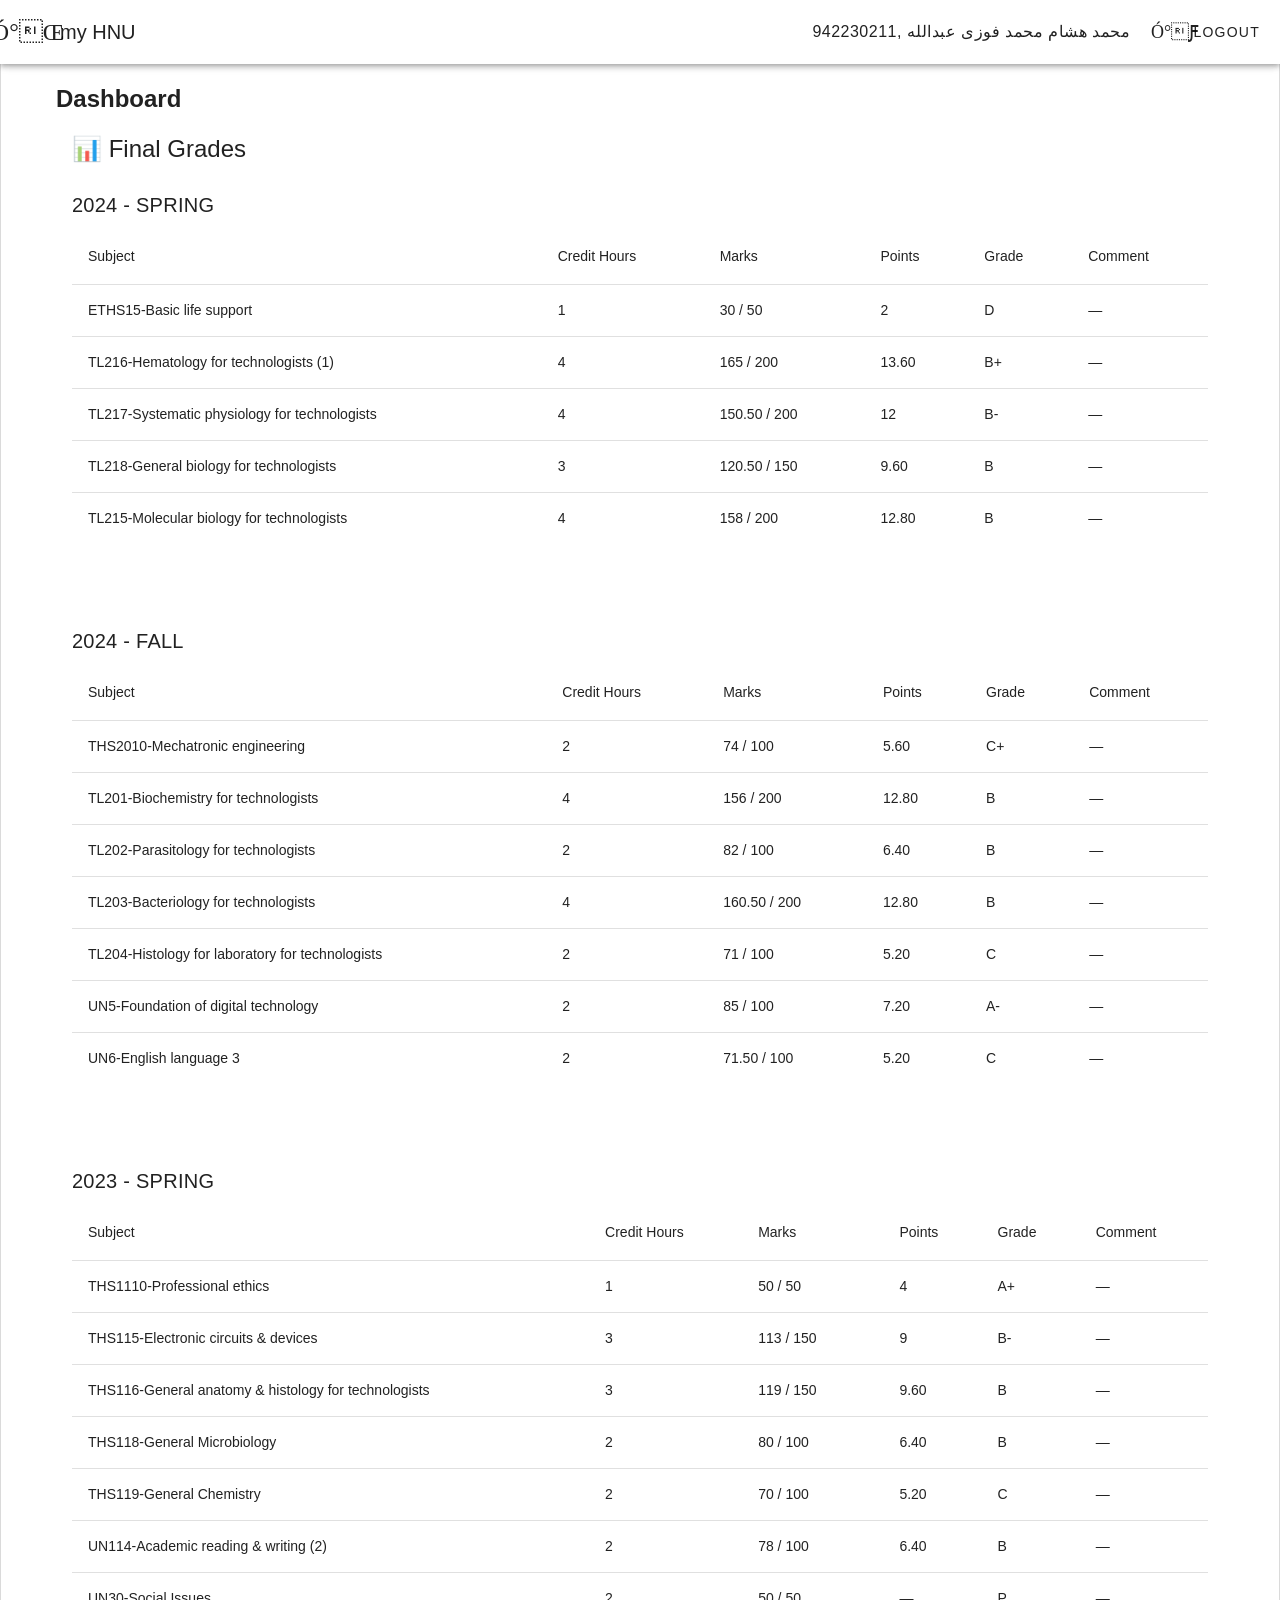
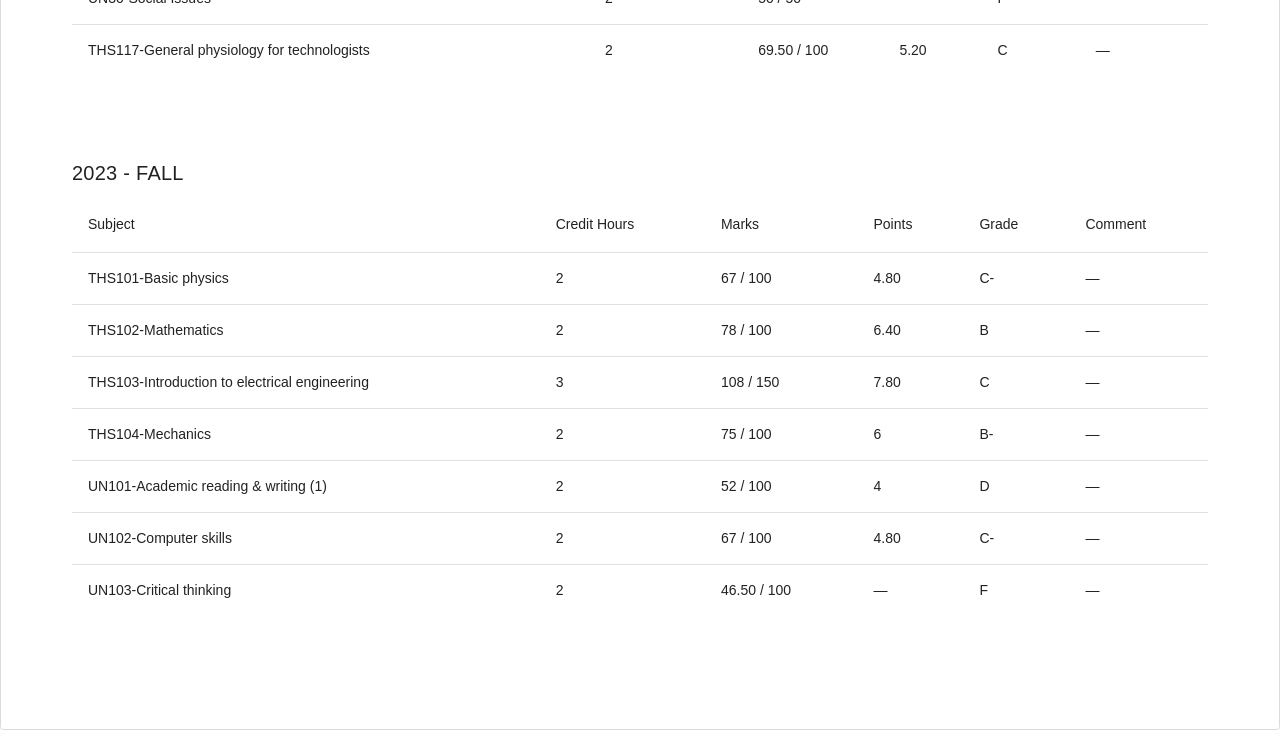
==== home.html @ cdd24c45 "Initial commit" ====
<!DOCTYPE html>
<html lang="en">

<head>
  <meta charset="UTF-8" />
  <link rel="icon" type="images/png" href="images/logo.png" />
  <meta name="viewport" content="width=device-width, initial-scale=1.0" />
  <title>MyU</title>
  <link rel="stylesheet" crossorigin href="index.css" />
  <link href="https://cdn.materialdesignicons.com/7.2.96/css/materialdesignicons.min.css" rel="stylesheet" />
  <style id="vuetify-theme-stylesheet" type="text/css">
    :root {
      --v-theme-background: 255, 255, 255;
      --v-theme-background-overlay-multiplier: 1;
      --v-theme-surface: 255, 255, 255;
      --v-theme-surface-overlay-multiplier: 1;
      --v-theme-surface-bright: 255, 255, 255;
      --v-theme-surface-bright-overlay-multiplier: 1;
      --v-theme-surface-light: 238, 238, 238;
      --v-theme-surface-light-overlay-multiplier: 1;
      --v-theme-surface-variant: 66, 66, 66;
      --v-theme-surface-variant-overlay-multiplier: 2;
      --v-theme-on-surface-variant: 238, 238, 238;
      --v-theme-primary: 24, 103, 192;
      --v-theme-primary-overlay-multiplier: 2;
      --v-theme-primary-darken-1: 31, 85, 146;
      --v-theme-primary-darken-1-overlay-multiplier: 2;
      --v-theme-secondary: 72, 169, 166;
      --v-theme-secondary-overlay-multiplier: 1;
      --v-theme-secondary-darken-1: 1, 135, 134;
      --v-theme-secondary-darken-1-overlay-multiplier: 1;
      --v-theme-error: 176, 0, 32;
      --v-theme-error-overlay-multiplier: 2;
      --v-theme-info: 33, 150, 243;
      --v-theme-info-overlay-multiplier: 1;
      --v-theme-success: 76, 175, 80;
      --v-theme-success-overlay-multiplier: 1;
      --v-theme-warning: 251, 140, 0;
      --v-theme-warning-overlay-multiplier: 1;
      --v-theme-on-background: 0, 0, 0;
      --v-theme-on-surface: 0, 0, 0;
      --v-theme-on-surface-bright: 0, 0, 0;
      --v-theme-on-surface-light: 0, 0, 0;
      --v-theme-on-primary: 255, 255, 255;
      --v-theme-on-primary-darken-1: 255, 255, 255;
      --v-theme-on-secondary: 255, 255, 255;
      --v-theme-on-secondary-darken-1: 255, 255, 255;
      --v-theme-on-error: 255, 255, 255;
      --v-theme-on-info: 255, 255, 255;
      --v-theme-on-success: 255, 255, 255;
      --v-theme-on-warning: 255, 255, 255;
      --v-border-color: 0, 0, 0;
      --v-border-opacity: 0.12;
      --v-high-emphasis-opacity: 0.87;
      --v-medium-emphasis-opacity: 0.6;
      --v-disabled-opacity: 0.38;
      --v-idle-opacity: 0.04;
      --v-hover-opacity: 0.04;
      --v-focus-opacity: 0.12;
      --v-selected-opacity: 0.08;
      --v-activated-opacity: 0.12;
      --v-pressed-opacity: 0.12;
      --v-dragged-opacity: 0.08;
      --v-theme-kbd: 33, 37, 41;
      --v-theme-on-kbd: 255, 255, 255;
      --v-theme-code: 245, 245, 245;
      --v-theme-on-code: 0, 0, 0;
    }

    .v-theme--light {
      color-scheme: normal;
      --v-theme-background: 255, 255, 255;
      --v-theme-background-overlay-multiplier: 1;
      --v-theme-surface: 255, 255, 255;
      --v-theme-surface-overlay-multiplier: 1;
      --v-theme-surface-bright: 255, 255, 255;
      --v-theme-surface-bright-overlay-multiplier: 1;
      --v-theme-surface-light: 238, 238, 238;
      --v-theme-surface-light-overlay-multiplier: 1;
      --v-theme-surface-variant: 66, 66, 66;
      --v-theme-surface-variant-overlay-multiplier: 2;
      --v-theme-on-surface-variant: 238, 238, 238;
      --v-theme-primary: 24, 103, 192;
      --v-theme-primary-overlay-multiplier: 2;
      --v-theme-primary-darken-1: 31, 85, 146;
      --v-theme-primary-darken-1-overlay-multiplier: 2;
      --v-theme-secondary: 72, 169, 166;
      --v-theme-secondary-overlay-multiplier: 1;
      --v-theme-secondary-darken-1: 1, 135, 134;
      --v-theme-secondary-darken-1-overlay-multiplier: 1;
      --v-theme-error: 176, 0, 32;
      --v-theme-error-overlay-multiplier: 2;
      --v-theme-info: 33, 150, 243;
      --v-theme-info-overlay-multiplier: 1;
      --v-theme-success: 76, 175, 80;
      --v-theme-success-overlay-multiplier: 1;
      --v-theme-warning: 251, 140, 0;
      --v-theme-warning-overlay-multiplier: 1;
      --v-theme-on-background: 0, 0, 0;
      --v-theme-on-surface: 0, 0, 0;
      --v-theme-on-surface-bright: 0, 0, 0;
      --v-theme-on-surface-light: 0, 0, 0;
      --v-theme-on-primary: 255, 255, 255;
      --v-theme-on-primary-darken-1: 255, 255, 255;
      --v-theme-on-secondary: 255, 255, 255;
      --v-theme-on-secondary-darken-1: 255, 255, 255;
      --v-theme-on-error: 255, 255, 255;
      --v-theme-on-info: 255, 255, 255;
      --v-theme-on-success: 255, 255, 255;
      --v-theme-on-warning: 255, 255, 255;
      --v-border-color: 0, 0, 0;
      --v-border-opacity: 0.12;
      --v-high-emphasis-opacity: 0.87;
      --v-medium-emphasis-opacity: 0.6;
      --v-disabled-opacity: 0.38;
      --v-idle-opacity: 0.04;
      --v-hover-opacity: 0.04;
      --v-focus-opacity: 0.12;
      --v-selected-opacity: 0.08;
      --v-activated-opacity: 0.12;
      --v-pressed-opacity: 0.12;
      --v-dragged-opacity: 0.08;
      --v-theme-kbd: 33, 37, 41;
      --v-theme-on-kbd: 255, 255, 255;
      --v-theme-code: 245, 245, 245;
      --v-theme-on-code: 0, 0, 0;
    }

    .v-theme--dark {
      color-scheme: dark;
      --v-theme-background: 18, 18, 18;
      --v-theme-background-overlay-multiplier: 1;
      --v-theme-surface: 33, 33, 33;
      --v-theme-surface-overlay-multiplier: 1;
      --v-theme-surface-bright: 204, 191, 214;
      --v-theme-surface-bright-overlay-multiplier: 2;
      --v-theme-surface-light: 66, 66, 66;
      --v-theme-surface-light-overlay-multiplier: 1;
      --v-theme-surface-variant: 200, 200, 200;
      --v-theme-surface-variant-overlay-multiplier: 2;
      --v-theme-on-surface-variant: 0, 0, 0;
      --v-theme-primary: 33, 150, 243;
      --v-theme-primary-overlay-multiplier: 2;
      --v-theme-primary-darken-1: 39, 124, 193;
      --v-theme-primary-darken-1-overlay-multiplier: 2;
      --v-theme-secondary: 84, 182, 178;
      --v-theme-secondary-overlay-multiplier: 2;
      --v-theme-secondary-darken-1: 72, 169, 166;
      --v-theme-secondary-darken-1-overlay-multiplier: 2;
      --v-theme-error: 207, 102, 121;
      --v-theme-error-overlay-multiplier: 2;
      --v-theme-info: 33, 150, 243;
      --v-theme-info-overlay-multiplier: 2;
      --v-theme-success: 76, 175, 80;
      --v-theme-success-overlay-multiplier: 2;
      --v-theme-warning: 251, 140, 0;
      --v-theme-warning-overlay-multiplier: 2;
      --v-theme-on-background: 255, 255, 255;
      --v-theme-on-surface: 255, 255, 255;
      --v-theme-on-surface-bright: 0, 0, 0;
      --v-theme-on-surface-light: 255, 255, 255;
      --v-theme-on-primary: 255, 255, 255;
      --v-theme-on-primary-darken-1: 255, 255, 255;
      --v-theme-on-secondary: 255, 255, 255;
      --v-theme-on-secondary-darken-1: 255, 255, 255;
      --v-theme-on-error: 255, 255, 255;
      --v-theme-on-info: 255, 255, 255;
      --v-theme-on-success: 255, 255, 255;
      --v-theme-on-warning: 255, 255, 255;
      --v-border-color: 255, 255, 255;
      --v-border-opacity: 0.12;
      --v-high-emphasis-opacity: 1;
      --v-medium-emphasis-opacity: 0.7;
      --v-disabled-opacity: 0.5;
      --v-idle-opacity: 0.1;
      --v-hover-opacity: 0.04;
      --v-focus-opacity: 0.12;
      --v-selected-opacity: 0.08;
      --v-activated-opacity: 0.12;
      --v-pressed-opacity: 0.16;
      --v-dragged-opacity: 0.08;
      --v-theme-kbd: 33, 37, 41;
      --v-theme-on-kbd: 255, 255, 255;
      --v-theme-code: 52, 52, 52;
      --v-theme-on-code: 204, 204, 204;
    }

    .bg-background {
      --v-theme-overlay-multiplier: var(--v-theme-background-overlay-multiplier);
      background-color: rgb(var(--v-theme-background)) !important;
      color: rgb(var(--v-theme-on-background)) !important;
    }

    .bg-surface {
      --v-theme-overlay-multiplier: var(--v-theme-surface-overlay-multiplier);
      background-color: rgb(var(--v-theme-surface)) !important;
      color: rgb(var(--v-theme-on-surface)) !important;
    }

    .bg-surface-bright {
      --v-theme-overlay-multiplier: var(--v-theme-surface-bright-overlay-multiplier);
      background-color: rgb(var(--v-theme-surface-bright)) !important;
      color: rgb(var(--v-theme-on-surface-bright)) !important;
    }

    .bg-surface-light {
      --v-theme-overlay-multiplier: var(--v-theme-surface-light-overlay-multiplier);
      background-color: rgb(var(--v-theme-surface-light)) !important;
      color: rgb(var(--v-theme-on-surface-light)) !important;
    }

    .bg-surface-variant {
      --v-theme-overlay-multiplier: var(--v-theme-surface-variant-overlay-multiplier);
      background-color: rgb(var(--v-theme-surface-variant)) !important;
      color: rgb(var(--v-theme-on-surface-variant)) !important;
    }

    .bg-primary {
      --v-theme-overlay-multiplier: var(--v-theme-primary-overlay-multiplier);
      background-color: rgb(var(--v-theme-primary)) !important;
      color: rgb(var(--v-theme-on-primary)) !important;
    }

    .bg-primary-darken-1 {
      --v-theme-overlay-multiplier: var(--v-theme-primary-darken-1-overlay-multiplier);
      background-color: rgb(var(--v-theme-primary-darken-1)) !important;
      color: rgb(var(--v-theme-on-primary-darken-1)) !important;
    }

    .bg-secondary {
      --v-theme-overlay-multiplier: var(--v-theme-secondary-overlay-multiplier);
      background-color: rgb(var(--v-theme-secondary)) !important;
      color: rgb(var(--v-theme-on-secondary)) !important;
    }

    .bg-secondary-darken-1 {
      --v-theme-overlay-multiplier: var(--v-theme-secondary-darken-1-overlay-multiplier);
      background-color: rgb(var(--v-theme-secondary-darken-1)) !important;
      color: rgb(var(--v-theme-on-secondary-darken-1)) !important;
    }

    .bg-error {
      --v-theme-overlay-multiplier: var(--v-theme-error-overlay-multiplier);
      background-color: rgb(var(--v-theme-error)) !important;
      color: rgb(var(--v-theme-on-error)) !important;
    }

    .bg-info {
      --v-theme-overlay-multiplier: var(--v-theme-info-overlay-multiplier);
      background-color: rgb(var(--v-theme-info)) !important;
      color: rgb(var(--v-theme-on-info)) !important;
    }

    .bg-success {
      --v-theme-overlay-multiplier: var(--v-theme-success-overlay-multiplier);
      background-color: rgb(var(--v-theme-success)) !important;
      color: rgb(var(--v-theme-on-success)) !important;
    }

    .bg-warning {
      --v-theme-overlay-multiplier: var(--v-theme-warning-overlay-multiplier);
      background-color: rgb(var(--v-theme-warning)) !important;
      color: rgb(var(--v-theme-on-warning)) !important;
    }

    .text-background {
      color: rgb(var(--v-theme-background)) !important;
    }

    .border-background {
      --v-border-color: var(--v-theme-background);
    }

    .text-surface {
      color: rgb(var(--v-theme-surface)) !important;
    }

    .border-surface {
      --v-border-color: var(--v-theme-surface);
    }

    .text-surface-bright {
      color: rgb(var(--v-theme-surface-bright)) !important;
    }

    .border-surface-bright {
      --v-border-color: var(--v-theme-surface-bright);
    }

    .text-surface-light {
      color: rgb(var(--v-theme-surface-light)) !important;
    }

    .border-surface-light {
      --v-border-color: var(--v-theme-surface-light);
    }

    .text-surface-variant {
      color: rgb(var(--v-theme-surface-variant)) !important;
    }

    .border-surface-variant {
      --v-border-color: var(--v-theme-surface-variant);
    }

    .on-surface-variant {
      color: rgb(var(--v-theme-on-surface-variant)) !important;
    }

    .text-primary {
      color: rgb(var(--v-theme-primary)) !important;
    }

    .border-primary {
      --v-border-color: var(--v-theme-primary);
    }

    .text-primary-darken-1 {
      color: rgb(var(--v-theme-primary-darken-1)) !important;
    }

    .border-primary-darken-1 {
      --v-border-color: var(--v-theme-primary-darken-1);
    }

    .text-secondary {
      color: rgb(var(--v-theme-secondary)) !important;
    }

    .border-secondary {
      --v-border-color: var(--v-theme-secondary);
    }

    .text-secondary-darken-1 {
      color: rgb(var(--v-theme-secondary-darken-1)) !important;
    }

    .border-secondary-darken-1 {
      --v-border-color: var(--v-theme-secondary-darken-1);
    }

    .text-error {
      color: rgb(var(--v-theme-error)) !important;
    }

    .border-error {
      --v-border-color: var(--v-theme-error);
    }

    .text-info {
      color: rgb(var(--v-theme-info)) !important;
    }

    .border-info {
      --v-border-color: var(--v-theme-info);
    }

    .text-success {
      color: rgb(var(--v-theme-success)) !important;
    }

    .border-success {
      --v-border-color: var(--v-theme-success);
    }

    .text-warning {
      color: rgb(var(--v-theme-warning)) !important;
    }

    .border-warning {
      --v-border-color: var(--v-theme-warning);
    }

    .on-background {
      color: rgb(var(--v-theme-on-background)) !important;
    }

    .on-surface {
      color: rgb(var(--v-theme-on-surface)) !important;
    }

    .on-surface-bright {
      color: rgb(var(--v-theme-on-surface-bright)) !important;
    }

    .on-surface-light {
      color: rgb(var(--v-theme-on-surface-light)) !important;
    }

    .on-primary {
      color: rgb(var(--v-theme-on-primary)) !important;
    }

    .on-primary-darken-1 {
      color: rgb(var(--v-theme-on-primary-darken-1)) !important;
    }

    .on-secondary {
      color: rgb(var(--v-theme-on-secondary)) !important;
    }

    .on-secondary-darken-1 {
      color: rgb(var(--v-theme-on-secondary-darken-1)) !important;
    }

    .on-error {
      color: rgb(var(--v-theme-on-error)) !important;
    }

    .on-info {
      color: rgb(var(--v-theme-on-info)) !important;
    }

    .on-success {
      color: rgb(var(--v-theme-on-success)) !important;
    }

    .on-warning {
      color: rgb(var(--v-theme-on-warning)) !important;
    }
  </style>
  <script type="module" crossorigin src="home.js"></script>
</head>

<body>
  <div id="app" data-v-app="">
    <div data-v-7a96a3fc="" class="v-responsive border rounded">
      <div class="v-responsive__sizer"></div>
      <!---->
      <div class="v-responsive__content">
        <div data-v-7a96a3fc="" class="v-application v-theme--light v-layout v-layout--full-height v-locale--is-ltr">
          <div class="v-application__wrap">
            <header data-v-7a96a3fc=""
              class="v-toolbar v-toolbar--density-default v-theme--light v-locale--is-ltr v-app-bar" style="
                  top: 0px;
                  z-index: 1006;
                  transform: translateY(0px);
                  position: fixed;
                  left: 0px;
                  width: calc(100% + 0px);
                ">
              <!---->
              <div class="v-toolbar__content" style="height: 64px">
                <!----><!----><button data-v-7a96a3fc="" type="button"
                  class="v-btn v-btn--icon v-theme--light v-btn--density-default v-btn--size-default v-btn--variant-text">
                  <span class="v-btn__overlay"></span><span class="v-btn__underlay"></span><!----><span
                    class="v-btn__content" data-no-activator=""><i
                      class="mdi-menu mdi v-icon notranslate v-theme--light v-icon--size-default"
                      aria-hidden="true"></i></span><!----><!---->
                </button>
                <div data-v-7a96a3fc="" class="v-toolbar-title ml-2">
                  <div class="v-toolbar-title__placeholder">
                    <!---->my HNU
                  </div>
                </div>
                <div data-v-7a96a3fc="" class="v-spacer"></div>
                <div data-v-7a96a3fc="" class="mr-4 text-body-1 font-weight-medium">
                  942230211, محمد هشام محمد فوزى عبدالله
                </div>
                <button data-v-7a96a3fc="" type="button"
                  class="v-btn v-theme--light v-btn--density-default v-btn--size-default v-btn--variant-text"
                  id="log_out">
                  <span class="v-btn__overlay"></span><span class="v-btn__underlay"></span><span
                    class="v-btn__prepend"><i
                      class="mdi-logout mdi v-icon notranslate v-theme--light v-icon--size-default"
                      aria-hidden="true"></i></span><span class="v-btn__content"
                    data-no-activator="">Logout</span><!----><!----></button><!---->
              </div>
              <!---->
            </header>
            <nav class="v-navigation-drawer v-navigation-drawer--left v-theme--light" data-v-7a96a3fc="" style="
                  left: 0px;
                  z-index: 1004;
                  transform: translateX(-256px);
                  position: fixed;
                  height: calc(100% - 64px);
                  top: 64px;
                  bottom: 0px;
                  width: 256px;
                ">
              <!----><!---->
              <div class="v-navigation-drawer__content">
                <div data-v-7a96a3fc=""
                  class="v-list v-theme--light bg-transparent v-list--density-default v-list--one-line" tabindex="0"
                  role="listbox">
                  <a id="home-link" data-v-7a96a3fc=""
                    class="v-list-item v-list-item--link v-theme--light v-list-item--density-default v-list-item--one-line rounded-0 v-list-item--variant-text"
                    tabindex="-2" href="#" router=""><span class="v-list-item__overlay"></span><span
                      class="v-list-item__underlay"></span><!---->
                    <div class="v-list-item__content" data-no-activator="">
                      <div class="v-list-item-title">🏠 Homee</div>
                      <!----><!---->
                    </div>
                    <!---->
                  </a><a id="payments-link" data-v-7a96a3fc=""
                    class="v-list-item v-list-item--link v-theme--light v-list-item--density-default v-list-item--one-line rounded-0 v-list-item--variant-text"
                    tabindex="-2" href="#" router=""><span class="v-list-item__overlay"></span><span
                      class="v-list-item__underlay"></span><!---->
                    <div class="v-list-item__content" data-no-activator="">
                      <div class="v-list-item-title">💳 Online Payments</div>
                      <!----><!---->
                    </div>
                    <!---->
                  </a>
                </div>
              </div>
              <!---->
            </nav>
            <!---->
            <main id="home-section" data-v-7a96a3fc="" class="v-main" style="
                  --v-layout-left: 0px;
                  --v-layout-right: 0px;
                  --v-layout-top: 64px;
                  --v-layout-bottom: 0px;
                ">
              <div data-v-7a96a3fc="" class="v-container v-locale--is-ltr">
                <div data-v-7a96a3fc="">
                  <h2>Dashboard</h2>
                  <div data-v-a11c5244="" class="v-container v-locale--is-ltr">
                    <h2 data-v-a11c5244="" class="text-h5 mb-4">
                      📊 Final Grades
                    </h2>
                    <div data-v-a11c5244="">
                      <div data-v-a11c5244="" class="mb-8">
                        <h3 data-v-a11c5244="" class="text-h6 mb-2">
                          2024 - SPRING
                        </h3>
                        <div data-v-a11c5244="" class="v-table v-theme--light v-table--density-default">
                          <!---->
                          <div class="v-table__wrapper">
                            <table>
                              <thead data-v-a11c5244="">
                                <tr data-v-a11c5244="">
                                  <th data-v-a11c5244="">Subject</th>
                                  <th data-v-a11c5244="">Credit Hours</th>
                                  <th data-v-a11c5244="">Marks</th>
                                  <th data-v-a11c5244="">Points</th>
                                  <th data-v-a11c5244="">Grade</th>
                                  <th data-v-a11c5244="">Comment</th>
                                </tr>
                              </thead>
                              <tbody data-v-a11c5244="">
                                <tr data-v-a11c5244="">
                                  <td data-v-a11c5244="">
                                    ETHS15-Basic life support
                                  </td>
                                  <td data-v-a11c5244="">1</td>
                                  <td data-v-a11c5244="">30 / 50</td>
                                  <td data-v-a11c5244="">2</td>
                                  <td data-v-a11c5244="">D</td>
                                  <td data-v-a11c5244="">—</td>
                                </tr>
                                <tr data-v-a11c5244="">
                                  <td data-v-a11c5244="">
                                    TL216-Hematology for technologists (1)
                                  </td>
                                  <td data-v-a11c5244="">4</td>
                                  <td data-v-a11c5244="">165 / 200</td>
                                  <td data-v-a11c5244="">13.60</td>
                                  <td data-v-a11c5244="">B+</td>
                                  <td data-v-a11c5244="">—</td>
                                </tr>
                                <tr data-v-a11c5244="">
                                  <td data-v-a11c5244="">
                                    TL217-Systematic physiology for
                                    technologists
                                  </td>
                                  <td data-v-a11c5244="">4</td>
                                  <td data-v-a11c5244="">150.50 / 200</td>
                                  <td data-v-a11c5244="">12</td>
                                  <td data-v-a11c5244="">B-</td>
                                  <td data-v-a11c5244="">—</td>
                                </tr>
                                <tr data-v-a11c5244="">
                                  <td data-v-a11c5244="">
                                    TL218-General biology for technologists
                                  </td>
                                  <td data-v-a11c5244="">3</td>
                                  <td data-v-a11c5244="">120.50 / 150</td>
                                  <td data-v-a11c5244="">9.60</td>
                                  <td data-v-a11c5244="">B</td>
                                  <td data-v-a11c5244="">—</td>
                                </tr>
                                <tr data-v-a11c5244="">
                                  <td data-v-a11c5244="">
                                    TL215-Molecular biology for technologists
                                  </td>
                                  <td data-v-a11c5244="">4</td>
                                  <td data-v-a11c5244="">158 / 200</td>
                                  <td data-v-a11c5244="">12.80</td>
                                  <td data-v-a11c5244="">B</td>
                                  <td data-v-a11c5244="">—</td>
                                </tr>
                              </tbody>
                            </table>
                          </div>
                          <!---->
                        </div>
                      </div>
                      <div data-v-a11c5244="" class="mb-8">
                        <h3 data-v-a11c5244="" class="text-h6 mb-2">
                          2024 - FALL
                        </h3>
                        <div data-v-a11c5244="" class="v-table v-theme--light v-table--density-default">
                          <!---->
                          <div class="v-table__wrapper">
                            <table>
                              <thead data-v-a11c5244="">
                                <tr data-v-a11c5244="">
                                  <th data-v-a11c5244="">Subject</th>
                                  <th data-v-a11c5244="">Credit Hours</th>
                                  <th data-v-a11c5244="">Marks</th>
                                  <th data-v-a11c5244="">Points</th>
                                  <th data-v-a11c5244="">Grade</th>
                                  <th data-v-a11c5244="">Comment</th>
                                </tr>
                              </thead>
                              <tbody data-v-a11c5244="">
                                <tr data-v-a11c5244="">
                                  <td data-v-a11c5244="">
                                    THS2010-Mechatronic engineering
                                  </td>
                                  <td data-v-a11c5244="">2</td>
                                  <td data-v-a11c5244="">74 / 100</td>
                                  <td data-v-a11c5244="">5.60</td>
                                  <td data-v-a11c5244="">C+</td>
                                  <td data-v-a11c5244="">—</td>
                                </tr>
                                <tr data-v-a11c5244="">
                                  <td data-v-a11c5244="">
                                    TL201-Biochemistry for technologists
                                  </td>
                                  <td data-v-a11c5244="">4</td>
                                  <td data-v-a11c5244="">156 / 200</td>
                                  <td data-v-a11c5244="">12.80</td>
                                  <td data-v-a11c5244="">B</td>
                                  <td data-v-a11c5244="">—</td>
                                </tr>
                                <tr data-v-a11c5244="">
                                  <td data-v-a11c5244="">
                                    TL202-Parasitology for technologists
                                  </td>
                                  <td data-v-a11c5244="">2</td>
                                  <td data-v-a11c5244="">82 / 100</td>
                                  <td data-v-a11c5244="">6.40</td>
                                  <td data-v-a11c5244="">B</td>
                                  <td data-v-a11c5244="">—</td>
                                </tr>
                                <tr data-v-a11c5244="">
                                  <td data-v-a11c5244="">
                                    TL203-Bacteriology for technologists
                                  </td>
                                  <td data-v-a11c5244="">4</td>
                                  <td data-v-a11c5244="">160.50 / 200</td>
                                  <td data-v-a11c5244="">12.80</td>
                                  <td data-v-a11c5244="">B</td>
                                  <td data-v-a11c5244="">—</td>
                                </tr>
                                <tr data-v-a11c5244="">
                                  <td data-v-a11c5244="">
                                    TL204-Histology for laboratory for
                                    technologists
                                  </td>
                                  <td data-v-a11c5244="">2</td>
                                  <td data-v-a11c5244="">71 / 100</td>
                                  <td data-v-a11c5244="">5.20</td>
                                  <td data-v-a11c5244="">C</td>
                                  <td data-v-a11c5244="">—</td>
                                </tr>
                                <tr data-v-a11c5244="">
                                  <td data-v-a11c5244="">
                                    UN5-Foundation of digital technology
                                  </td>
                                  <td data-v-a11c5244="">2</td>
                                  <td data-v-a11c5244="">85 / 100</td>
                                  <td data-v-a11c5244="">7.20</td>
                                  <td data-v-a11c5244="">A-</td>
                                  <td data-v-a11c5244="">—</td>
                                </tr>
                                <tr data-v-a11c5244="">
                                  <td data-v-a11c5244="">
                                    UN6-English language 3
                                  </td>
                                  <td data-v-a11c5244="">2</td>
                                  <td data-v-a11c5244="">71.50 / 100</td>
                                  <td data-v-a11c5244="">5.20</td>
                                  <td data-v-a11c5244="">C</td>
                                  <td data-v-a11c5244="">—</td>
                                </tr>
                              </tbody>
                            </table>
                          </div>
                          <!---->
                        </div>
                      </div>
                      <div data-v-a11c5244="" class="mb-8">
                        <h3 data-v-a11c5244="" class="text-h6 mb-2">
                          2023 - SPRING
                        </h3>
                        <div data-v-a11c5244="" class="v-table v-theme--light v-table--density-default">
                          <!---->
                          <div class="v-table__wrapper">
                            <table>
                              <thead data-v-a11c5244="">
                                <tr data-v-a11c5244="">
                                  <th data-v-a11c5244="">Subject</th>
                                  <th data-v-a11c5244="">Credit Hours</th>
                                  <th data-v-a11c5244="">Marks</th>
                                  <th data-v-a11c5244="">Points</th>
                                  <th data-v-a11c5244="">Grade</th>
                                  <th data-v-a11c5244="">Comment</th>
                                </tr>
                              </thead>
                              <tbody data-v-a11c5244="">
                                <tr data-v-a11c5244="">
                                  <td data-v-a11c5244="">
                                    THS1110-Professional ethics
                                  </td>
                                  <td data-v-a11c5244="">1</td>
                                  <td data-v-a11c5244="">50 / 50</td>
                                  <td data-v-a11c5244="">4</td>
                                  <td data-v-a11c5244="">A+</td>
                                  <td data-v-a11c5244="">—</td>
                                </tr>
                                <tr data-v-a11c5244="">
                                  <td data-v-a11c5244="">
                                    THS115-Electronic circuits &amp; devices
                                  </td>
                                  <td data-v-a11c5244="">3</td>
                                  <td data-v-a11c5244="">113 / 150</td>
                                  <td data-v-a11c5244="">9</td>
                                  <td data-v-a11c5244="">B-</td>
                                  <td data-v-a11c5244="">—</td>
                                </tr>
                                <tr data-v-a11c5244="">
                                  <td data-v-a11c5244="">
                                    THS116-General anatomy &amp; histology for
                                    technologists
                                  </td>
                                  <td data-v-a11c5244="">3</td>
                                  <td data-v-a11c5244="">119 / 150</td>
                                  <td data-v-a11c5244="">9.60</td>
                                  <td data-v-a11c5244="">B</td>
                                  <td data-v-a11c5244="">—</td>
                                </tr>
                                <tr data-v-a11c5244="">
                                  <td data-v-a11c5244="">
                                    THS118-General Microbiology
                                  </td>
                                  <td data-v-a11c5244="">2</td>
                                  <td data-v-a11c5244="">80 / 100</td>
                                  <td data-v-a11c5244="">6.40</td>
                                  <td data-v-a11c5244="">B</td>
                                  <td data-v-a11c5244="">—</td>
                                </tr>
                                <tr data-v-a11c5244="">
                                  <td data-v-a11c5244="">
                                    THS119-General Chemistry
                                  </td>
                                  <td data-v-a11c5244="">2</td>
                                  <td data-v-a11c5244="">70 / 100</td>
                                  <td data-v-a11c5244="">5.20</td>
                                  <td data-v-a11c5244="">C</td>
                                  <td data-v-a11c5244="">—</td>
                                </tr>
                                <tr data-v-a11c5244="">
                                  <td data-v-a11c5244="">
                                    UN114-Academic reading &amp; writing (2)
                                  </td>
                                  <td data-v-a11c5244="">2</td>
                                  <td data-v-a11c5244="">78 / 100</td>
                                  <td data-v-a11c5244="">6.40</td>
                                  <td data-v-a11c5244="">B</td>
                                  <td data-v-a11c5244="">—</td>
                                </tr>
                                <tr data-v-a11c5244="">
                                  <td data-v-a11c5244="">
                                    UN30-Social Issues
                                  </td>
                                  <td data-v-a11c5244="">2</td>
                                  <td data-v-a11c5244="">50 / 50</td>
                                  <td data-v-a11c5244="">—</td>
                                  <td data-v-a11c5244="">P</td>
                                  <td data-v-a11c5244="">—</td>
                                </tr>
                                <tr data-v-a11c5244="">
                                  <td data-v-a11c5244="">
                                    THS117-General physiology for
                                    technologists
                                  </td>
                                  <td data-v-a11c5244="">2</td>
                                  <td data-v-a11c5244="">69.50 / 100</td>
                                  <td data-v-a11c5244="">5.20</td>
                                  <td data-v-a11c5244="">C</td>
                                  <td data-v-a11c5244="">—</td>
                                </tr>
                              </tbody>
                            </table>
                          </div>
                          <!---->
                        </div>
                      </div>
                      <div data-v-a11c5244="" class="mb-8">
                        <h3 data-v-a11c5244="" class="text-h6 mb-2">
                          2023 - FALL
                        </h3>
                        <div data-v-a11c5244="" class="v-table v-theme--light v-table--density-default">
                          <!---->
                          <div class="v-table__wrapper">
                            <table>
                              <thead data-v-a11c5244="">
                                <tr data-v-a11c5244="">
                                  <th data-v-a11c5244="">Subject</th>
                                  <th data-v-a11c5244="">Credit Hours</th>
                                  <th data-v-a11c5244="">Marks</th>
                                  <th data-v-a11c5244="">Points</th>
                                  <th data-v-a11c5244="">Grade</th>
                                  <th data-v-a11c5244="">Comment</th>
                                </tr>
                              </thead>
                              <tbody data-v-a11c5244="">
                                <tr data-v-a11c5244="">
                                  <td data-v-a11c5244="">
                                    THS101-Basic physics
                                  </td>
                                  <td data-v-a11c5244="">2</td>
                                  <td data-v-a11c5244="">67 / 100</td>
                                  <td data-v-a11c5244="">4.80</td>
                                  <td data-v-a11c5244="">C-</td>
                                  <td data-v-a11c5244="">—</td>
                                </tr>
                                <tr data-v-a11c5244="">
                                  <td data-v-a11c5244="">
                                    THS102-Mathematics
                                  </td>
                                  <td data-v-a11c5244="">2</td>
                                  <td data-v-a11c5244="">78 / 100</td>
                                  <td data-v-a11c5244="">6.40</td>
                                  <td data-v-a11c5244="">B</td>
                                  <td data-v-a11c5244="">—</td>
                                </tr>
                                <tr data-v-a11c5244="">
                                  <td data-v-a11c5244="">
                                    THS103-Introduction to electrical
                                    engineering
                                  </td>
                                  <td data-v-a11c5244="">3</td>
                                  <td data-v-a11c5244="">108 / 150</td>
                                  <td data-v-a11c5244="">7.80</td>
                                  <td data-v-a11c5244="">C</td>
                                  <td data-v-a11c5244="">—</td>
                                </tr>
                                <tr data-v-a11c5244="">
                                  <td data-v-a11c5244="">THS104-Mechanics</td>
                                  <td data-v-a11c5244="">2</td>
                                  <td data-v-a11c5244="">75 / 100</td>
                                  <td data-v-a11c5244="">6</td>
                                  <td data-v-a11c5244="">B-</td>
                                  <td data-v-a11c5244="">—</td>
                                </tr>
                                <tr data-v-a11c5244="">
                                  <td data-v-a11c5244="">
                                    UN101-Academic reading &amp; writing (1)
                                  </td>
                                  <td data-v-a11c5244="">2</td>
                                  <td data-v-a11c5244="">52 / 100</td>
                                  <td data-v-a11c5244="">4</td>
                                  <td data-v-a11c5244="">D</td>
                                  <td data-v-a11c5244="">—</td>
                                </tr>
                                <tr data-v-a11c5244="">
                                  <td data-v-a11c5244="">
                                    UN102-Computer skills
                                  </td>
                                  <td data-v-a11c5244="">2</td>
                                  <td data-v-a11c5244="">67 / 100</td>
                                  <td data-v-a11c5244="">4.80</td>
                                  <td data-v-a11c5244="">C-</td>
                                  <td data-v-a11c5244="">—</td>
                                </tr>
                                <tr data-v-a11c5244="">
                                  <td data-v-a11c5244="">
                                    UN103-Critical thinking
                                  </td>
                                  <td data-v-a11c5244="">2</td>
                                  <td data-v-a11c5244="">46.50 / 100</td>
                                  <td data-v-a11c5244="">—</td>
                                  <td data-v-a11c5244="">F</td>
                                  <td data-v-a11c5244="">—</td>
                                </tr>
                              </tbody>
                            </table>
                          </div>
                          <!---->
                        </div>
                      </div>
                    </div>
                  </div>
                </div>
              </div>
            </main>
            <main id="payments-section" data-v-7a96a3fc="" class="v-main"
              style="display:none; --v-layout-left: 0px; --v-layout-right: 0px; --v-layout-top: 64px; --v-layout-bottom: 0px;">
              <div data-v-7a96a3fc="" class="v-container v-locale--is-ltr">
                <div data-v-7a96a3fc="" class="p-4 max-w-3xl mx-auto">
                  <h2 class="text-xl font-bold mb-4">💸 Student Fees</h2>
                  <div>
                    <div class="mb-6">
                      <h3 class="text-lg font-semibold mb-2">📌 Outstanding Fees</h3>
                      <div>

                        <div class="border rounded-lg p-3 mb-2 flex justify-between items-center hover:bg-gray-50">
                          <div><input type="checkbox" class="mr-2" value="56266"><span class="font-medium">مصاريف التيرم
                              الثاني -2025 - الفرقة الثالثة</span></div>
                          <div>21000.00 EGP</div>
                        </div>

                      </div>
                    </div>
                    <div class="border-t pt-4 mt-4 text-right">
                      <p class="text-sm mb-1">Subtotal: 0.00 EGP</p>
                      <p class="text-sm mb-1"> Bank Fees: 0.00 EGP </p>
                      <p class="text-lg font-bold">Total: 0.00 EGP</p><button
                        class="mt-4 bg-blue text-white px-4 py-2 rounded-lg hover:bg-green disabled:opacity-50"
                        disabled=""> Proceed to Payment </button>
                    </div>
                    <div class="mb-6">
                      <h3 class="text-lg font-semibold mb-2">✅ Paid Fees</h3>
                      <div class="border rounded-lg p-3 mb-2 flex justify-between items-center hover:bg-gray-50">
                        <div><span class="font-medium">مصاريف التيرم
                            الأول - 2025 - الفرقة الثالثة</span></div>
                        <div>21000.00 EGP</div>
                      </div>
                      <div class="border rounded-lg p-3 mb-2 flex justify-between items-center hover:bg-gray-50">
                        <div><span class="font-medium">الأنشطة
                            الطلابية</span></div>
                        <div>500.00 EGP</div>
                      </div>
                    </div>
                  </div>
                </div>
              </div>
            </main>
          </div>
        </div>
      </div>
    </div>
  </div>
</body>

</html>
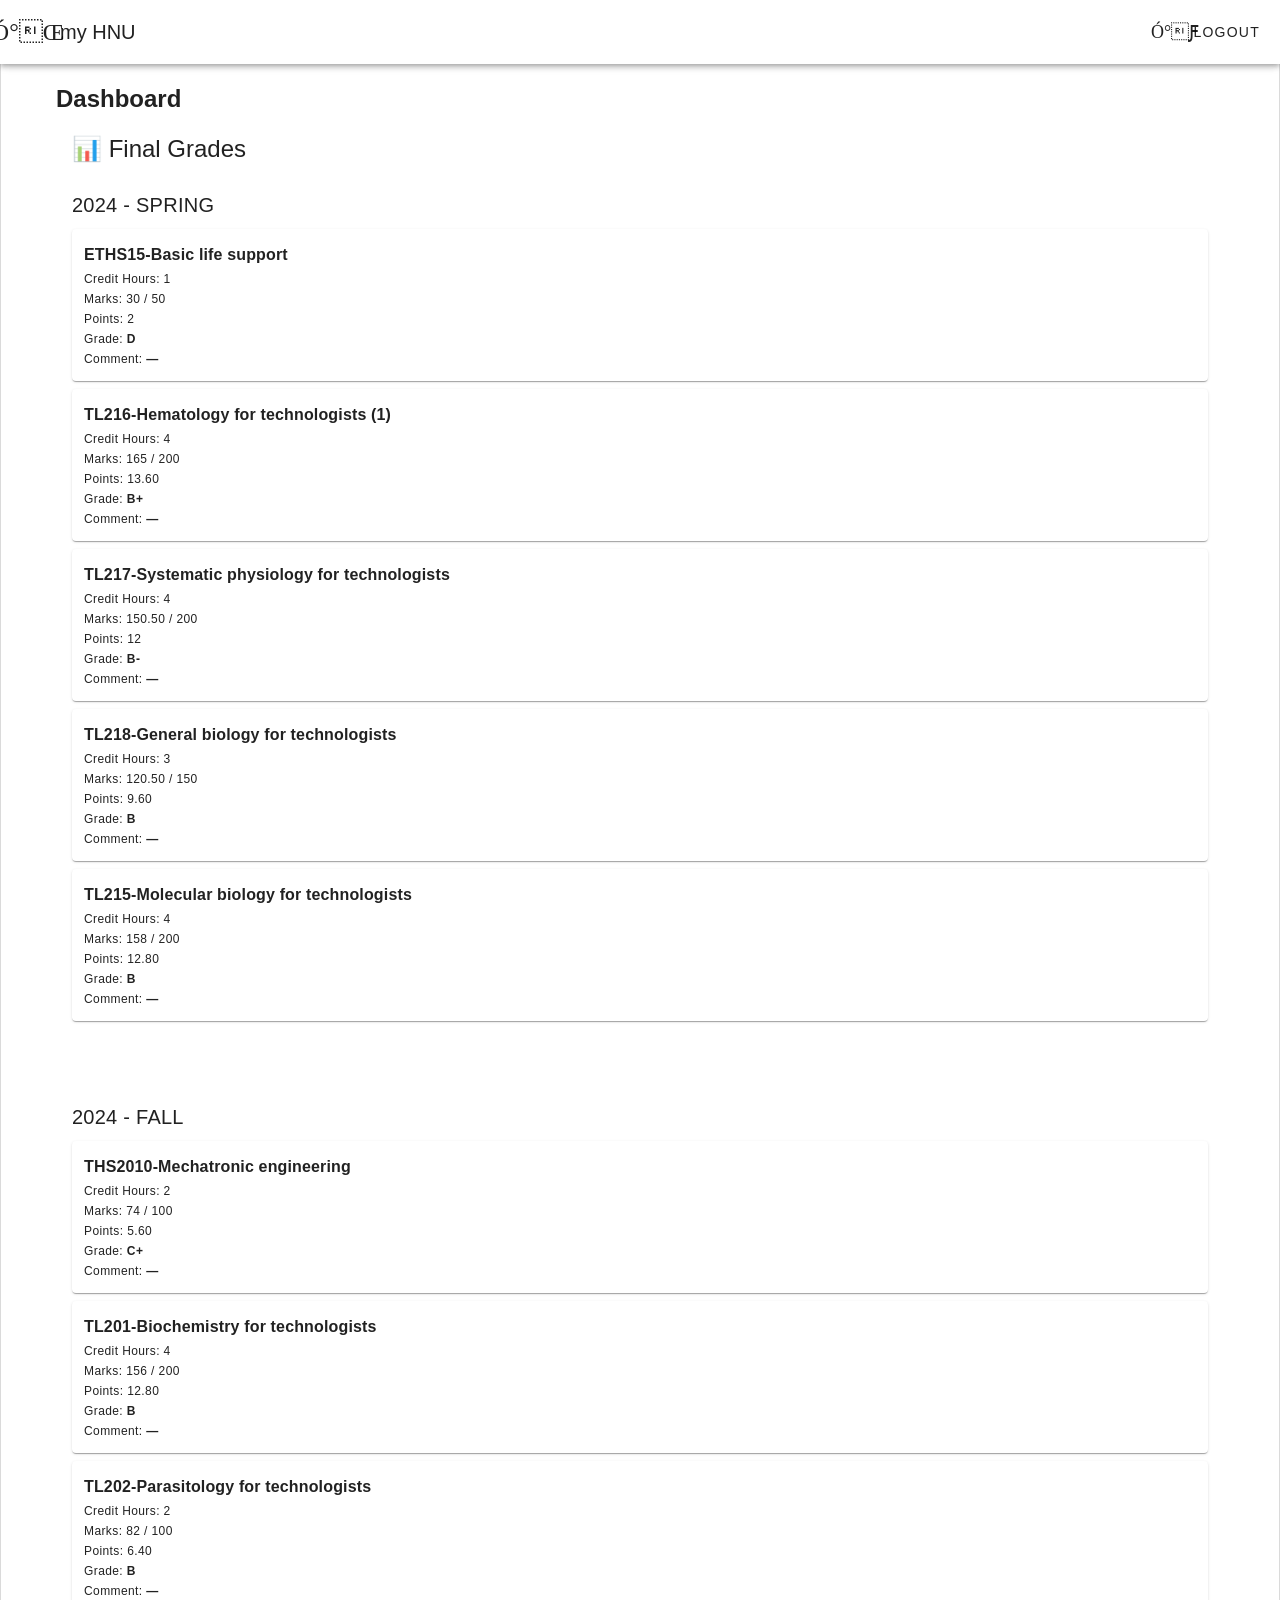
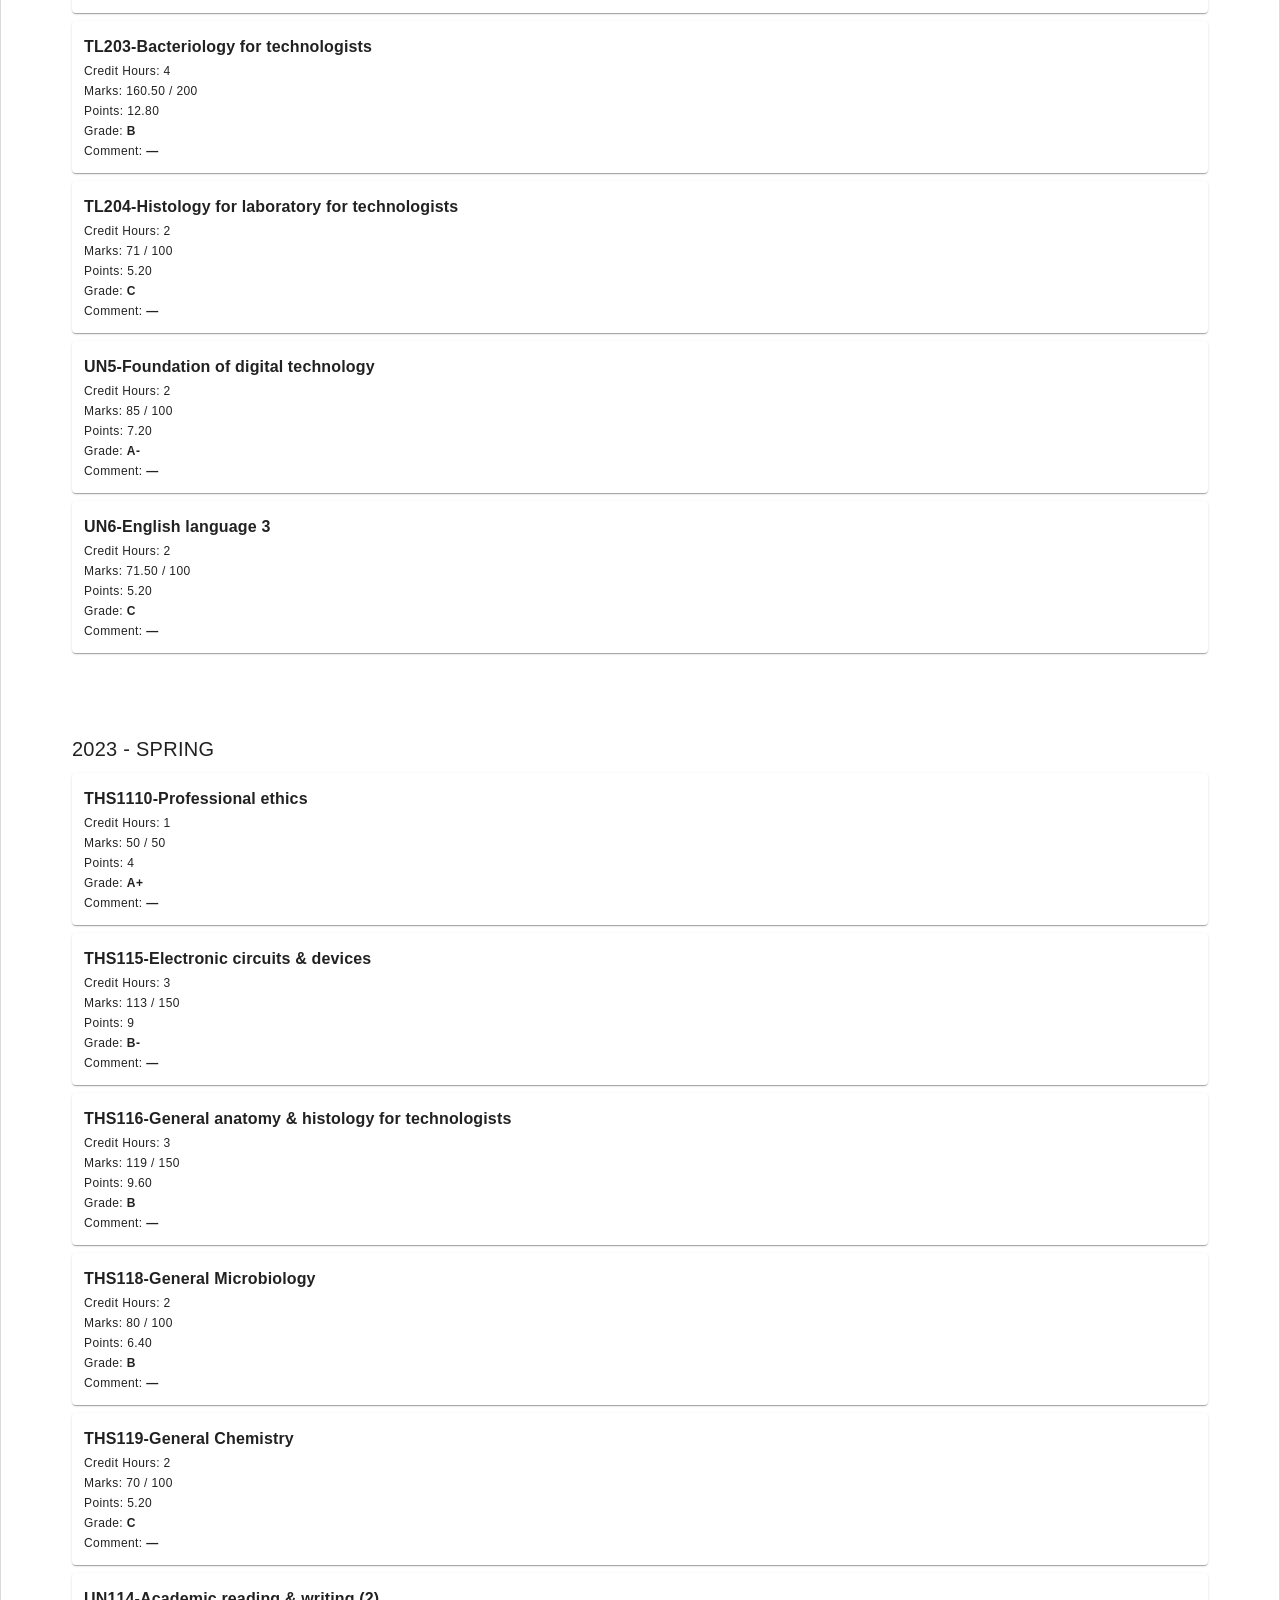
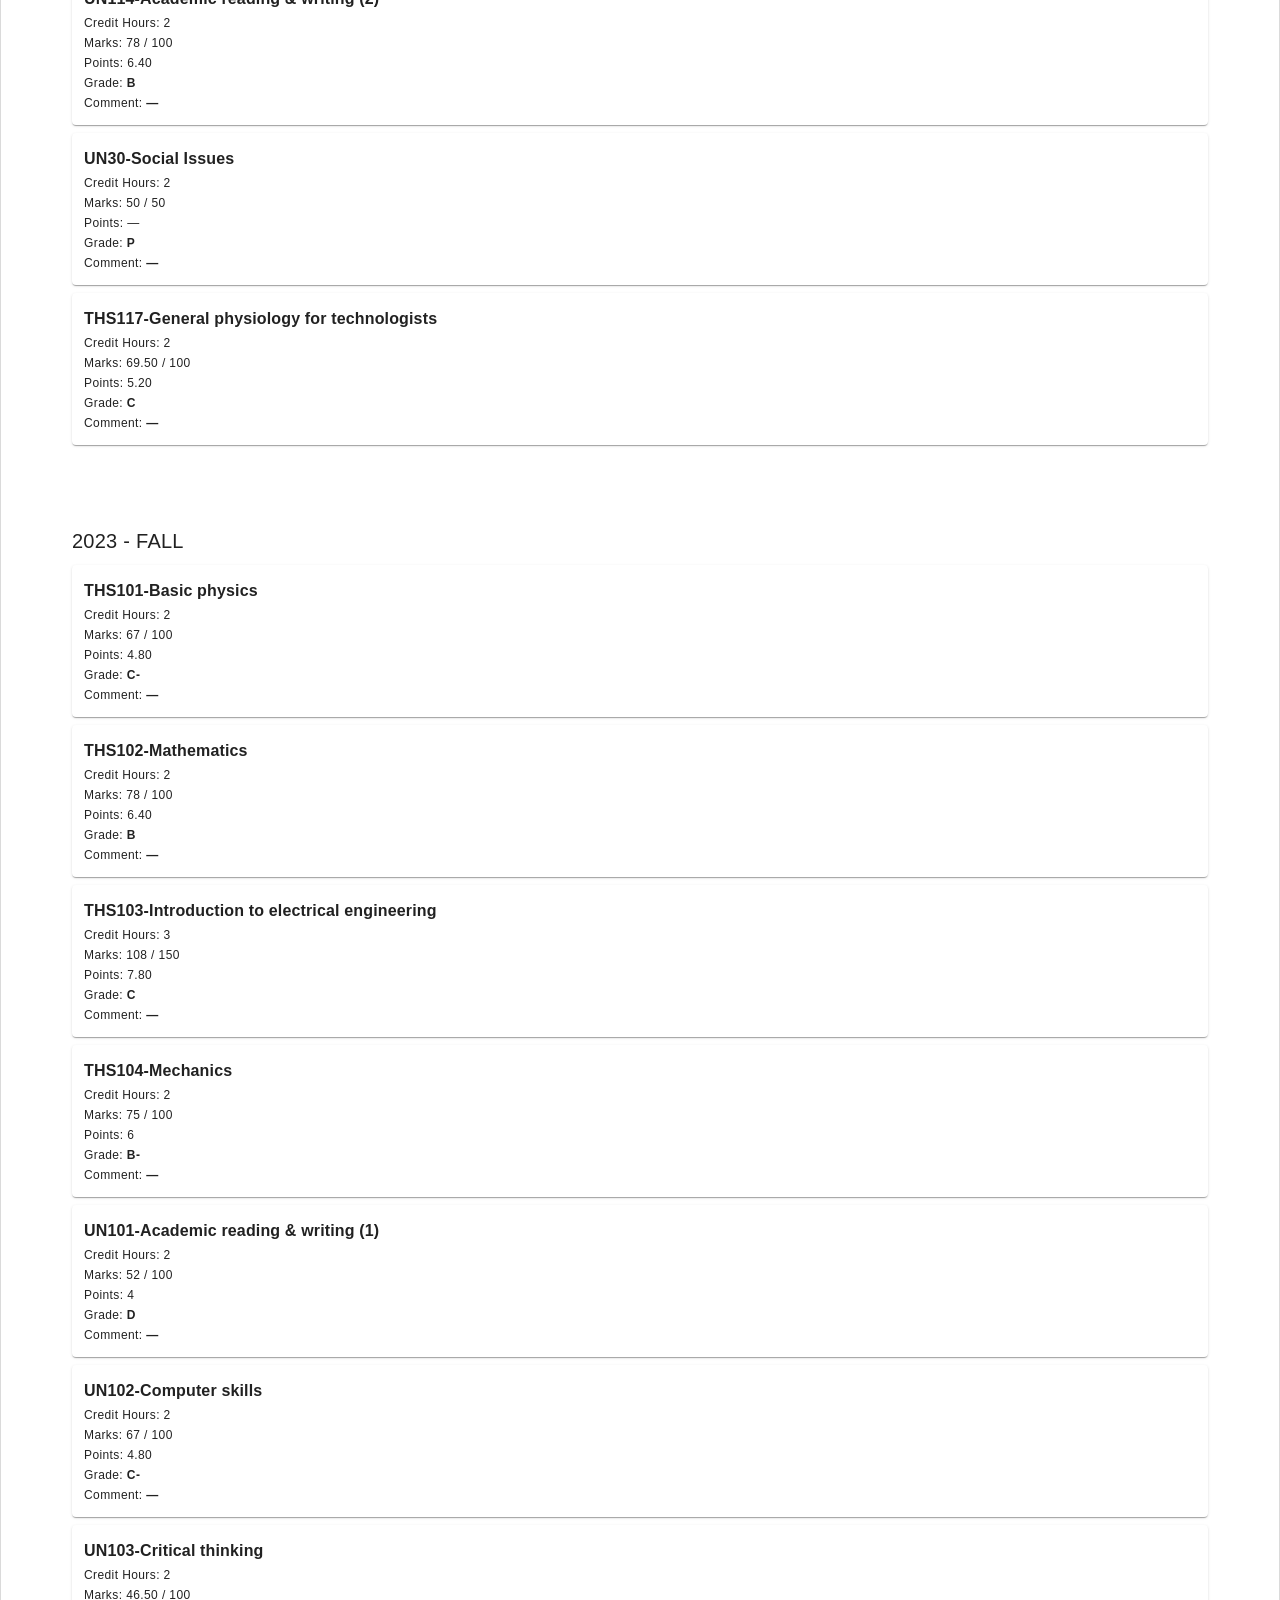
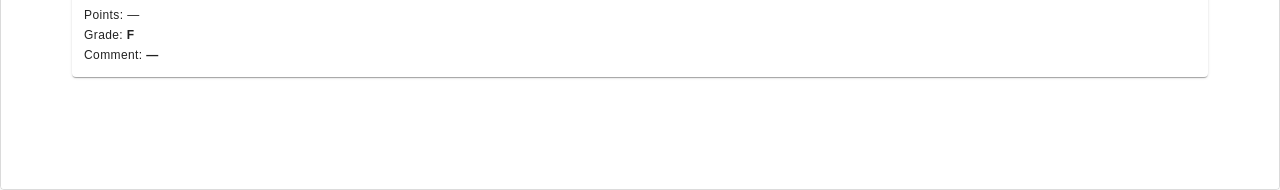
==== commit c4769b62: "." ====
--- a/home.html
+++ b/home.html
@@ -449,15 +449,10 @@
                       aria-hidden="true"></i></span><!----><!---->
                 </button>
                 <div data-v-7a96a3fc="" class="v-toolbar-title ml-2">
-                  <div class="v-toolbar-title__placeholder">
-                    <!---->my HNU
-                  </div>
+                  <div class="v-toolbar-title__placeholder"><!---->my HNU</div>
                 </div>
                 <div data-v-7a96a3fc="" class="v-spacer"></div>
-                <div data-v-7a96a3fc="" class="mr-4 text-body-1 font-weight-medium">
-                  942230211, محمد هشام محمد فوزى عبدالله
-                </div>
-                <button data-v-7a96a3fc="" type="button"
+                  <button data-v-7a96a3fc="" type="button"
                   class="v-btn v-theme--light v-btn--density-default v-btn--size-default v-btn--variant-text"
                   id="log_out">
                   <span class="v-btn__overlay"></span><span class="v-btn__underlay"></span><span
@@ -507,391 +502,702 @@
               <!---->
             </nav>
             <!---->
-            <main id="home-section" data-v-7a96a3fc="" class="v-main" style="
-                  --v-layout-left: 0px;
-                  --v-layout-right: 0px;
-                  --v-layout-top: 64px;
-                  --v-layout-bottom: 0px;
-                ">
+            <main id="home-section" data-v-7a96a3fc="" class="v-main"
+              style="--v-layout-left: 0px; --v-layout-right: 0px; --v-layout-top: 64px; --v-layout-bottom: 0px;">
               <div data-v-7a96a3fc="" class="v-container v-locale--is-ltr">
                 <div data-v-7a96a3fc="">
                   <h2>Dashboard</h2>
                   <div data-v-a11c5244="" class="v-container v-locale--is-ltr">
-                    <h2 data-v-a11c5244="" class="text-h5 mb-4">
-                      📊 Final Grades
-                    </h2>
+                    <h2 data-v-a11c5244="" class="text-h5 mb-4">📊 Final Grades</h2>
                     <div data-v-a11c5244="">
                       <div data-v-a11c5244="" class="mb-8">
-                        <h3 data-v-a11c5244="" class="text-h6 mb-2">
-                          2024 - SPRING
-                        </h3>
-                        <div data-v-a11c5244="" class="v-table v-theme--light v-table--density-default">
-                          <!---->
-                          <div class="v-table__wrapper">
-                            <table>
-                              <thead data-v-a11c5244="">
-                                <tr data-v-a11c5244="">
-                                  <th data-v-a11c5244="">Subject</th>
-                                  <th data-v-a11c5244="">Credit Hours</th>
-                                  <th data-v-a11c5244="">Marks</th>
-                                  <th data-v-a11c5244="">Points</th>
-                                  <th data-v-a11c5244="">Grade</th>
-                                  <th data-v-a11c5244="">Comment</th>
-                                </tr>
-                              </thead>
-                              <tbody data-v-a11c5244="">
-                                <tr data-v-a11c5244="">
-                                  <td data-v-a11c5244="">
-                                    ETHS15-Basic life support
-                                  </td>
-                                  <td data-v-a11c5244="">1</td>
-                                  <td data-v-a11c5244="">30 / 50</td>
-                                  <td data-v-a11c5244="">2</td>
-                                  <td data-v-a11c5244="">D</td>
-                                  <td data-v-a11c5244="">—</td>
-                                </tr>
-                                <tr data-v-a11c5244="">
-                                  <td data-v-a11c5244="">
-                                    TL216-Hematology for technologists (1)
-                                  </td>
-                                  <td data-v-a11c5244="">4</td>
-                                  <td data-v-a11c5244="">165 / 200</td>
-                                  <td data-v-a11c5244="">13.60</td>
-                                  <td data-v-a11c5244="">B+</td>
-                                  <td data-v-a11c5244="">—</td>
-                                </tr>
-                                <tr data-v-a11c5244="">
-                                  <td data-v-a11c5244="">
-                                    TL217-Systematic physiology for
-                                    technologists
-                                  </td>
-                                  <td data-v-a11c5244="">4</td>
-                                  <td data-v-a11c5244="">150.50 / 200</td>
-                                  <td data-v-a11c5244="">12</td>
-                                  <td data-v-a11c5244="">B-</td>
-                                  <td data-v-a11c5244="">—</td>
-                                </tr>
-                                <tr data-v-a11c5244="">
-                                  <td data-v-a11c5244="">
-                                    TL218-General biology for technologists
-                                  </td>
-                                  <td data-v-a11c5244="">3</td>
-                                  <td data-v-a11c5244="">120.50 / 150</td>
-                                  <td data-v-a11c5244="">9.60</td>
-                                  <td data-v-a11c5244="">B</td>
-                                  <td data-v-a11c5244="">—</td>
-                                </tr>
-                                <tr data-v-a11c5244="">
-                                  <td data-v-a11c5244="">
-                                    TL215-Molecular biology for technologists
-                                  </td>
-                                  <td data-v-a11c5244="">4</td>
-                                  <td data-v-a11c5244="">158 / 200</td>
-                                  <td data-v-a11c5244="">12.80</td>
-                                  <td data-v-a11c5244="">B</td>
-                                  <td data-v-a11c5244="">—</td>
-                                </tr>
-                              </tbody>
-                            </table>
-                          </div>
-                          <!---->
+                        <h3 data-v-a11c5244="" class="text-h6 mb-2">2024 - SPRING</h3>
+                        <div data-v-a11c5244="" class="d-flex flex-column gap-2">
+                          <div data-v-a11c5244=""
+                            class="v-card v-theme--light v-card--density-default v-card--variant-elevated pa-3 elevation-1 hoverable-card">
+                            <!---->
+                            <div class="v-card__loader">
+                              <div class="v-progress-linear v-theme--light v-locale--is-ltr" role="progressbar"
+                                aria-hidden="true" aria-valuemin="0" aria-valuemax="100"
+                                style="top: 0px; height: 0px; --v-progress-linear-height: 2px;"><!---->
+                                <div class="v-progress-linear__background"></div>
+                                <div class="v-progress-linear__buffer" style="width: 0%;"></div>
+                                <div class="v-progress-linear__indeterminate">
+                                  <div class="v-progress-linear__indeterminate long"></div>
+                                  <div class="v-progress-linear__indeterminate short"></div>
+                                </div><!---->
+                              </div>
+                            </div><!----><!---->
+                            <div data-v-a11c5244="" class="text-subtitle-1 font-weight-bold">ETHS15-Basic life support
+                            </div>
+                            <div data-v-a11c5244="" class="text-caption"> Credit Hours: 1</div>
+                            <div data-v-a11c5244="" class="text-caption"> Marks: 30 / 50</div>
+                            <div data-v-a11c5244="" class="text-caption"> Points: 2</div>
+                            <div data-v-a11c5244="" class="text-caption"> Grade: <strong data-v-a11c5244="">D</strong>
+                            </div>
+                            <div data-v-a11c5244="" class="text-caption"> Comment: <strong data-v-a11c5244="">—</strong>
+                            </div><!----><!----><span class="v-card__underlay"></span>
+                          </div>
+                          <div data-v-a11c5244=""
+                            class="v-card v-theme--light v-card--density-default v-card--variant-elevated pa-3 elevation-1 hoverable-card">
+                            <!---->
+                            <div class="v-card__loader">
+                              <div class="v-progress-linear v-theme--light v-locale--is-ltr" role="progressbar"
+                                aria-hidden="true" aria-valuemin="0" aria-valuemax="100"
+                                style="top: 0px; height: 0px; --v-progress-linear-height: 2px;"><!---->
+                                <div class="v-progress-linear__background"></div>
+                                <div class="v-progress-linear__buffer" style="width: 0%;"></div>
+                                <div class="v-progress-linear__indeterminate">
+                                  <div class="v-progress-linear__indeterminate long"></div>
+                                  <div class="v-progress-linear__indeterminate short"></div>
+                                </div><!---->
+                              </div>
+                            </div><!----><!---->
+                            <div data-v-a11c5244="" class="text-subtitle-1 font-weight-bold">TL216-Hematology for
+                              technologists (1)</div>
+                            <div data-v-a11c5244="" class="text-caption"> Credit Hours: 4</div>
+                            <div data-v-a11c5244="" class="text-caption"> Marks: 165 / 200</div>
+                            <div data-v-a11c5244="" class="text-caption"> Points: 13.60</div>
+                            <div data-v-a11c5244="" class="text-caption"> Grade: <strong data-v-a11c5244="">B+</strong>
+                            </div>
+                            <div data-v-a11c5244="" class="text-caption"> Comment: <strong data-v-a11c5244="">—</strong>
+                            </div><!----><!----><span class="v-card__underlay"></span>
+                          </div>
+                          <div data-v-a11c5244=""
+                            class="v-card v-theme--light v-card--density-default v-card--variant-elevated pa-3 elevation-1 hoverable-card">
+                            <!---->
+                            <div class="v-card__loader">
+                              <div class="v-progress-linear v-theme--light v-locale--is-ltr" role="progressbar"
+                                aria-hidden="true" aria-valuemin="0" aria-valuemax="100"
+                                style="top: 0px; height: 0px; --v-progress-linear-height: 2px;"><!---->
+                                <div class="v-progress-linear__background"></div>
+                                <div class="v-progress-linear__buffer" style="width: 0%;"></div>
+                                <div class="v-progress-linear__indeterminate">
+                                  <div class="v-progress-linear__indeterminate long"></div>
+                                  <div class="v-progress-linear__indeterminate short"></div>
+                                </div><!---->
+                              </div>
+                            </div><!----><!---->
+                            <div data-v-a11c5244="" class="text-subtitle-1 font-weight-bold">TL217-Systematic physiology
+                              for technologists</div>
+                            <div data-v-a11c5244="" class="text-caption"> Credit Hours: 4</div>
+                            <div data-v-a11c5244="" class="text-caption"> Marks: 150.50 / 200</div>
+                            <div data-v-a11c5244="" class="text-caption"> Points: 12</div>
+                            <div data-v-a11c5244="" class="text-caption"> Grade: <strong data-v-a11c5244="">B-</strong>
+                            </div>
+                            <div data-v-a11c5244="" class="text-caption"> Comment: <strong data-v-a11c5244="">—</strong>
+                            </div><!----><!----><span class="v-card__underlay"></span>
+                          </div>
+                          <div data-v-a11c5244=""
+                            class="v-card v-theme--light v-card--density-default v-card--variant-elevated pa-3 elevation-1 hoverable-card">
+                            <!---->
+                            <div class="v-card__loader">
+                              <div class="v-progress-linear v-theme--light v-locale--is-ltr" role="progressbar"
+                                aria-hidden="true" aria-valuemin="0" aria-valuemax="100"
+                                style="top: 0px; height: 0px; --v-progress-linear-height: 2px;"><!---->
+                                <div class="v-progress-linear__background"></div>
+                                <div class="v-progress-linear__buffer" style="width: 0%;"></div>
+                                <div class="v-progress-linear__indeterminate">
+                                  <div class="v-progress-linear__indeterminate long"></div>
+                                  <div class="v-progress-linear__indeterminate short"></div>
+                                </div><!---->
+                              </div>
+                            </div><!----><!---->
+                            <div data-v-a11c5244="" class="text-subtitle-1 font-weight-bold">TL218-General biology for
+                              technologists</div>
+                            <div data-v-a11c5244="" class="text-caption"> Credit Hours: 3</div>
+                            <div data-v-a11c5244="" class="text-caption"> Marks: 120.50 / 150</div>
+                            <div data-v-a11c5244="" class="text-caption"> Points: 9.60</div>
+                            <div data-v-a11c5244="" class="text-caption"> Grade: <strong data-v-a11c5244="">B</strong>
+                            </div>
+                            <div data-v-a11c5244="" class="text-caption"> Comment: <strong data-v-a11c5244="">—</strong>
+                            </div><!----><!----><span class="v-card__underlay"></span>
+                          </div>
+                          <div data-v-a11c5244=""
+                            class="v-card v-theme--light v-card--density-default v-card--variant-elevated pa-3 elevation-1 hoverable-card">
+                            <!---->
+                            <div class="v-card__loader">
+                              <div class="v-progress-linear v-theme--light v-locale--is-ltr" role="progressbar"
+                                aria-hidden="true" aria-valuemin="0" aria-valuemax="100"
+                                style="top: 0px; height: 0px; --v-progress-linear-height: 2px;"><!---->
+                                <div class="v-progress-linear__background"></div>
+                                <div class="v-progress-linear__buffer" style="width: 0%;"></div>
+                                <div class="v-progress-linear__indeterminate">
+                                  <div class="v-progress-linear__indeterminate long"></div>
+                                  <div class="v-progress-linear__indeterminate short"></div>
+                                </div><!---->
+                              </div>
+                            </div><!----><!---->
+                            <div data-v-a11c5244="" class="text-subtitle-1 font-weight-bold">TL215-Molecular biology for
+                              technologists</div>
+                            <div data-v-a11c5244="" class="text-caption"> Credit Hours: 4</div>
+                            <div data-v-a11c5244="" class="text-caption"> Marks: 158 / 200</div>
+                            <div data-v-a11c5244="" class="text-caption"> Points: 12.80</div>
+                            <div data-v-a11c5244="" class="text-caption"> Grade: <strong data-v-a11c5244="">B</strong>
+                            </div>
+                            <div data-v-a11c5244="" class="text-caption"> Comment: <strong data-v-a11c5244="">—</strong>
+                            </div><!----><!----><span class="v-card__underlay"></span>
+                          </div>
                         </div>
                       </div>
                       <div data-v-a11c5244="" class="mb-8">
-                        <h3 data-v-a11c5244="" class="text-h6 mb-2">
-                          2024 - FALL
-                        </h3>
-                        <div data-v-a11c5244="" class="v-table v-theme--light v-table--density-default">
-                          <!---->
-                          <div class="v-table__wrapper">
-                            <table>
-                              <thead data-v-a11c5244="">
-                                <tr data-v-a11c5244="">
-                                  <th data-v-a11c5244="">Subject</th>
-                                  <th data-v-a11c5244="">Credit Hours</th>
-                                  <th data-v-a11c5244="">Marks</th>
-                                  <th data-v-a11c5244="">Points</th>
-                                  <th data-v-a11c5244="">Grade</th>
-                                  <th data-v-a11c5244="">Comment</th>
-                                </tr>
-                              </thead>
-                              <tbody data-v-a11c5244="">
-                                <tr data-v-a11c5244="">
-                                  <td data-v-a11c5244="">
-                                    THS2010-Mechatronic engineering
-                                  </td>
-                                  <td data-v-a11c5244="">2</td>
-                                  <td data-v-a11c5244="">74 / 100</td>
-                                  <td data-v-a11c5244="">5.60</td>
-                                  <td data-v-a11c5244="">C+</td>
-                                  <td data-v-a11c5244="">—</td>
-                                </tr>
-                                <tr data-v-a11c5244="">
-                                  <td data-v-a11c5244="">
-                                    TL201-Biochemistry for technologists
-                                  </td>
-                                  <td data-v-a11c5244="">4</td>
-                                  <td data-v-a11c5244="">156 / 200</td>
-                                  <td data-v-a11c5244="">12.80</td>
-                                  <td data-v-a11c5244="">B</td>
-                                  <td data-v-a11c5244="">—</td>
-                                </tr>
-                                <tr data-v-a11c5244="">
-                                  <td data-v-a11c5244="">
-                                    TL202-Parasitology for technologists
-                                  </td>
-                                  <td data-v-a11c5244="">2</td>
-                                  <td data-v-a11c5244="">82 / 100</td>
-                                  <td data-v-a11c5244="">6.40</td>
-                                  <td data-v-a11c5244="">B</td>
-                                  <td data-v-a11c5244="">—</td>
-                                </tr>
-                                <tr data-v-a11c5244="">
-                                  <td data-v-a11c5244="">
-                                    TL203-Bacteriology for technologists
-                                  </td>
-                                  <td data-v-a11c5244="">4</td>
-                                  <td data-v-a11c5244="">160.50 / 200</td>
-                                  <td data-v-a11c5244="">12.80</td>
-                                  <td data-v-a11c5244="">B</td>
-                                  <td data-v-a11c5244="">—</td>
-                                </tr>
-                                <tr data-v-a11c5244="">
-                                  <td data-v-a11c5244="">
-                                    TL204-Histology for laboratory for
-                                    technologists
-                                  </td>
-                                  <td data-v-a11c5244="">2</td>
-                                  <td data-v-a11c5244="">71 / 100</td>
-                                  <td data-v-a11c5244="">5.20</td>
-                                  <td data-v-a11c5244="">C</td>
-                                  <td data-v-a11c5244="">—</td>
-                                </tr>
-                                <tr data-v-a11c5244="">
-                                  <td data-v-a11c5244="">
-                                    UN5-Foundation of digital technology
-                                  </td>
-                                  <td data-v-a11c5244="">2</td>
-                                  <td data-v-a11c5244="">85 / 100</td>
-                                  <td data-v-a11c5244="">7.20</td>
-                                  <td data-v-a11c5244="">A-</td>
-                                  <td data-v-a11c5244="">—</td>
-                                </tr>
-                                <tr data-v-a11c5244="">
-                                  <td data-v-a11c5244="">
-                                    UN6-English language 3
-                                  </td>
-                                  <td data-v-a11c5244="">2</td>
-                                  <td data-v-a11c5244="">71.50 / 100</td>
-                                  <td data-v-a11c5244="">5.20</td>
-                                  <td data-v-a11c5244="">C</td>
-                                  <td data-v-a11c5244="">—</td>
-                                </tr>
-                              </tbody>
-                            </table>
-                          </div>
-                          <!---->
+                        <h3 data-v-a11c5244="" class="text-h6 mb-2">2024 - FALL</h3>
+                        <div data-v-a11c5244="" class="d-flex flex-column gap-2">
+                          <div data-v-a11c5244=""
+                            class="v-card v-theme--light v-card--density-default v-card--variant-elevated pa-3 elevation-1 hoverable-card">
+                            <!---->
+                            <div class="v-card__loader">
+                              <div class="v-progress-linear v-theme--light v-locale--is-ltr" role="progressbar"
+                                aria-hidden="true" aria-valuemin="0" aria-valuemax="100"
+                                style="top: 0px; height: 0px; --v-progress-linear-height: 2px;"><!---->
+                                <div class="v-progress-linear__background"></div>
+                                <div class="v-progress-linear__buffer" style="width: 0%;"></div>
+                                <div class="v-progress-linear__indeterminate">
+                                  <div class="v-progress-linear__indeterminate long"></div>
+                                  <div class="v-progress-linear__indeterminate short"></div>
+                                </div><!---->
+                              </div>
+                            </div><!----><!---->
+                            <div data-v-a11c5244="" class="text-subtitle-1 font-weight-bold">THS2010-Mechatronic
+                              engineering</div>
+                            <div data-v-a11c5244="" class="text-caption"> Credit Hours: 2</div>
+                            <div data-v-a11c5244="" class="text-caption"> Marks: 74 / 100</div>
+                            <div data-v-a11c5244="" class="text-caption"> Points: 5.60</div>
+                            <div data-v-a11c5244="" class="text-caption"> Grade: <strong data-v-a11c5244="">C+</strong>
+                            </div>
+                            <div data-v-a11c5244="" class="text-caption"> Comment: <strong data-v-a11c5244="">—</strong>
+                            </div><!----><!----><span class="v-card__underlay"></span>
+                          </div>
+                          <div data-v-a11c5244=""
+                            class="v-card v-theme--light v-card--density-default v-card--variant-elevated pa-3 elevation-1 hoverable-card">
+                            <!---->
+                            <div class="v-card__loader">
+                              <div class="v-progress-linear v-theme--light v-locale--is-ltr" role="progressbar"
+                                aria-hidden="true" aria-valuemin="0" aria-valuemax="100"
+                                style="top: 0px; height: 0px; --v-progress-linear-height: 2px;"><!---->
+                                <div class="v-progress-linear__background"></div>
+                                <div class="v-progress-linear__buffer" style="width: 0%;"></div>
+                                <div class="v-progress-linear__indeterminate">
+                                  <div class="v-progress-linear__indeterminate long"></div>
+                                  <div class="v-progress-linear__indeterminate short"></div>
+                                </div><!---->
+                              </div>
+                            </div><!----><!---->
+                            <div data-v-a11c5244="" class="text-subtitle-1 font-weight-bold">TL201-Biochemistry for
+                              technologists</div>
+                            <div data-v-a11c5244="" class="text-caption"> Credit Hours: 4</div>
+                            <div data-v-a11c5244="" class="text-caption"> Marks: 156 / 200</div>
+                            <div data-v-a11c5244="" class="text-caption"> Points: 12.80</div>
+                            <div data-v-a11c5244="" class="text-caption"> Grade: <strong data-v-a11c5244="">B</strong>
+                            </div>
+                            <div data-v-a11c5244="" class="text-caption"> Comment: <strong data-v-a11c5244="">—</strong>
+                            </div><!----><!----><span class="v-card__underlay"></span>
+                          </div>
+                          <div data-v-a11c5244=""
+                            class="v-card v-theme--light v-card--density-default v-card--variant-elevated pa-3 elevation-1 hoverable-card">
+                            <!---->
+                            <div class="v-card__loader">
+                              <div class="v-progress-linear v-theme--light v-locale--is-ltr" role="progressbar"
+                                aria-hidden="true" aria-valuemin="0" aria-valuemax="100"
+                                style="top: 0px; height: 0px; --v-progress-linear-height: 2px;"><!---->
+                                <div class="v-progress-linear__background"></div>
+                                <div class="v-progress-linear__buffer" style="width: 0%;"></div>
+                                <div class="v-progress-linear__indeterminate">
+                                  <div class="v-progress-linear__indeterminate long"></div>
+                                  <div class="v-progress-linear__indeterminate short"></div>
+                                </div><!---->
+                              </div>
+                            </div><!----><!---->
+                            <div data-v-a11c5244="" class="text-subtitle-1 font-weight-bold">TL202-Parasitology for
+                              technologists</div>
+                            <div data-v-a11c5244="" class="text-caption"> Credit Hours: 2</div>
+                            <div data-v-a11c5244="" class="text-caption"> Marks: 82 / 100</div>
+                            <div data-v-a11c5244="" class="text-caption"> Points: 6.40</div>
+                            <div data-v-a11c5244="" class="text-caption"> Grade: <strong data-v-a11c5244="">B</strong>
+                            </div>
+                            <div data-v-a11c5244="" class="text-caption"> Comment: <strong data-v-a11c5244="">—</strong>
+                            </div><!----><!----><span class="v-card__underlay"></span>
+                          </div>
+                          <div data-v-a11c5244=""
+                            class="v-card v-theme--light v-card--density-default v-card--variant-elevated pa-3 elevation-1 hoverable-card">
+                            <!---->
+                            <div class="v-card__loader">
+                              <div class="v-progress-linear v-theme--light v-locale--is-ltr" role="progressbar"
+                                aria-hidden="true" aria-valuemin="0" aria-valuemax="100"
+                                style="top: 0px; height: 0px; --v-progress-linear-height: 2px;"><!---->
+                                <div class="v-progress-linear__background"></div>
+                                <div class="v-progress-linear__buffer" style="width: 0%;"></div>
+                                <div class="v-progress-linear__indeterminate">
+                                  <div class="v-progress-linear__indeterminate long"></div>
+                                  <div class="v-progress-linear__indeterminate short"></div>
+                                </div><!---->
+                              </div>
+                            </div><!----><!---->
+                            <div data-v-a11c5244="" class="text-subtitle-1 font-weight-bold">TL203-Bacteriology for
+                              technologists</div>
+                            <div data-v-a11c5244="" class="text-caption"> Credit Hours: 4</div>
+                            <div data-v-a11c5244="" class="text-caption"> Marks: 160.50 / 200</div>
+                            <div data-v-a11c5244="" class="text-caption"> Points: 12.80</div>
+                            <div data-v-a11c5244="" class="text-caption"> Grade: <strong data-v-a11c5244="">B</strong>
+                            </div>
+                            <div data-v-a11c5244="" class="text-caption"> Comment: <strong data-v-a11c5244="">—</strong>
+                            </div><!----><!----><span class="v-card__underlay"></span>
+                          </div>
+                          <div data-v-a11c5244=""
+                            class="v-card v-theme--light v-card--density-default v-card--variant-elevated pa-3 elevation-1 hoverable-card">
+                            <!---->
+                            <div class="v-card__loader">
+                              <div class="v-progress-linear v-theme--light v-locale--is-ltr" role="progressbar"
+                                aria-hidden="true" aria-valuemin="0" aria-valuemax="100"
+                                style="top: 0px; height: 0px; --v-progress-linear-height: 2px;"><!---->
+                                <div class="v-progress-linear__background"></div>
+                                <div class="v-progress-linear__buffer" style="width: 0%;"></div>
+                                <div class="v-progress-linear__indeterminate">
+                                  <div class="v-progress-linear__indeterminate long"></div>
+                                  <div class="v-progress-linear__indeterminate short"></div>
+                                </div><!---->
+                              </div>
+                            </div><!----><!---->
+                            <div data-v-a11c5244="" class="text-subtitle-1 font-weight-bold">TL204-Histology for
+                              laboratory for technologists</div>
+                            <div data-v-a11c5244="" class="text-caption"> Credit Hours: 2</div>
+                            <div data-v-a11c5244="" class="text-caption"> Marks: 71 / 100</div>
+                            <div data-v-a11c5244="" class="text-caption"> Points: 5.20</div>
+                            <div data-v-a11c5244="" class="text-caption"> Grade: <strong data-v-a11c5244="">C</strong>
+                            </div>
+                            <div data-v-a11c5244="" class="text-caption"> Comment: <strong data-v-a11c5244="">—</strong>
+                            </div><!----><!----><span class="v-card__underlay"></span>
+                          </div>
+                          <div data-v-a11c5244=""
+                            class="v-card v-theme--light v-card--density-default v-card--variant-elevated pa-3 elevation-1 hoverable-card">
+                            <!---->
+                            <div class="v-card__loader">
+                              <div class="v-progress-linear v-theme--light v-locale--is-ltr" role="progressbar"
+                                aria-hidden="true" aria-valuemin="0" aria-valuemax="100"
+                                style="top: 0px; height: 0px; --v-progress-linear-height: 2px;"><!---->
+                                <div class="v-progress-linear__background"></div>
+                                <div class="v-progress-linear__buffer" style="width: 0%;"></div>
+                                <div class="v-progress-linear__indeterminate">
+                                  <div class="v-progress-linear__indeterminate long"></div>
+                                  <div class="v-progress-linear__indeterminate short"></div>
+                                </div><!---->
+                              </div>
+                            </div><!----><!---->
+                            <div data-v-a11c5244="" class="text-subtitle-1 font-weight-bold">UN5-Foundation of digital
+                              technology</div>
+                            <div data-v-a11c5244="" class="text-caption"> Credit Hours: 2</div>
+                            <div data-v-a11c5244="" class="text-caption"> Marks: 85 / 100</div>
+                            <div data-v-a11c5244="" class="text-caption"> Points: 7.20</div>
+                            <div data-v-a11c5244="" class="text-caption"> Grade: <strong data-v-a11c5244="">A-</strong>
+                            </div>
+                            <div data-v-a11c5244="" class="text-caption"> Comment: <strong data-v-a11c5244="">—</strong>
+                            </div><!----><!----><span class="v-card__underlay"></span>
+                          </div>
+                          <div data-v-a11c5244=""
+                            class="v-card v-theme--light v-card--density-default v-card--variant-elevated pa-3 elevation-1 hoverable-card">
+                            <!---->
+                            <div class="v-card__loader">
+                              <div class="v-progress-linear v-theme--light v-locale--is-ltr" role="progressbar"
+                                aria-hidden="true" aria-valuemin="0" aria-valuemax="100"
+                                style="top: 0px; height: 0px; --v-progress-linear-height: 2px;"><!---->
+                                <div class="v-progress-linear__background"></div>
+                                <div class="v-progress-linear__buffer" style="width: 0%;"></div>
+                                <div class="v-progress-linear__indeterminate">
+                                  <div class="v-progress-linear__indeterminate long"></div>
+                                  <div class="v-progress-linear__indeterminate short"></div>
+                                </div><!---->
+                              </div>
+                            </div><!----><!---->
+                            <div data-v-a11c5244="" class="text-subtitle-1 font-weight-bold">UN6-English language 3
+                            </div>
+                            <div data-v-a11c5244="" class="text-caption"> Credit Hours: 2</div>
+                            <div data-v-a11c5244="" class="text-caption"> Marks: 71.50 / 100</div>
+                            <div data-v-a11c5244="" class="text-caption"> Points: 5.20</div>
+                            <div data-v-a11c5244="" class="text-caption"> Grade: <strong data-v-a11c5244="">C</strong>
+                            </div>
+                            <div data-v-a11c5244="" class="text-caption"> Comment: <strong data-v-a11c5244="">—</strong>
+                            </div><!----><!----><span class="v-card__underlay"></span>
+                          </div>
                         </div>
                       </div>
                       <div data-v-a11c5244="" class="mb-8">
-                        <h3 data-v-a11c5244="" class="text-h6 mb-2">
-                          2023 - SPRING
-                        </h3>
-                        <div data-v-a11c5244="" class="v-table v-theme--light v-table--density-default">
-                          <!---->
-                          <div class="v-table__wrapper">
-                            <table>
-                              <thead data-v-a11c5244="">
-                                <tr data-v-a11c5244="">
-                                  <th data-v-a11c5244="">Subject</th>
-                                  <th data-v-a11c5244="">Credit Hours</th>
-                                  <th data-v-a11c5244="">Marks</th>
-                                  <th data-v-a11c5244="">Points</th>
-                                  <th data-v-a11c5244="">Grade</th>
-                                  <th data-v-a11c5244="">Comment</th>
-                                </tr>
-                              </thead>
-                              <tbody data-v-a11c5244="">
-                                <tr data-v-a11c5244="">
-                                  <td data-v-a11c5244="">
-                                    THS1110-Professional ethics
-                                  </td>
-                                  <td data-v-a11c5244="">1</td>
-                                  <td data-v-a11c5244="">50 / 50</td>
-                                  <td data-v-a11c5244="">4</td>
-                                  <td data-v-a11c5244="">A+</td>
-                                  <td data-v-a11c5244="">—</td>
-                                </tr>
-                                <tr data-v-a11c5244="">
-                                  <td data-v-a11c5244="">
-                                    THS115-Electronic circuits &amp; devices
-                                  </td>
-                                  <td data-v-a11c5244="">3</td>
-                                  <td data-v-a11c5244="">113 / 150</td>
-                                  <td data-v-a11c5244="">9</td>
-                                  <td data-v-a11c5244="">B-</td>
-                                  <td data-v-a11c5244="">—</td>
-                                </tr>
-                                <tr data-v-a11c5244="">
-                                  <td data-v-a11c5244="">
-                                    THS116-General anatomy &amp; histology for
-                                    technologists
-                                  </td>
-                                  <td data-v-a11c5244="">3</td>
-                                  <td data-v-a11c5244="">119 / 150</td>
-                                  <td data-v-a11c5244="">9.60</td>
-                                  <td data-v-a11c5244="">B</td>
-                                  <td data-v-a11c5244="">—</td>
-                                </tr>
-                                <tr data-v-a11c5244="">
-                                  <td data-v-a11c5244="">
-                                    THS118-General Microbiology
-                                  </td>
-                                  <td data-v-a11c5244="">2</td>
-                                  <td data-v-a11c5244="">80 / 100</td>
-                                  <td data-v-a11c5244="">6.40</td>
-                                  <td data-v-a11c5244="">B</td>
-                                  <td data-v-a11c5244="">—</td>
-                                </tr>
-                                <tr data-v-a11c5244="">
-                                  <td data-v-a11c5244="">
-                                    THS119-General Chemistry
-                                  </td>
-                                  <td data-v-a11c5244="">2</td>
-                                  <td data-v-a11c5244="">70 / 100</td>
-                                  <td data-v-a11c5244="">5.20</td>
-                                  <td data-v-a11c5244="">C</td>
-                                  <td data-v-a11c5244="">—</td>
-                                </tr>
-                                <tr data-v-a11c5244="">
-                                  <td data-v-a11c5244="">
-                                    UN114-Academic reading &amp; writing (2)
-                                  </td>
-                                  <td data-v-a11c5244="">2</td>
-                                  <td data-v-a11c5244="">78 / 100</td>
-                                  <td data-v-a11c5244="">6.40</td>
-                                  <td data-v-a11c5244="">B</td>
-                                  <td data-v-a11c5244="">—</td>
-                                </tr>
-                                <tr data-v-a11c5244="">
-                                  <td data-v-a11c5244="">
-                                    UN30-Social Issues
-                                  </td>
-                                  <td data-v-a11c5244="">2</td>
-                                  <td data-v-a11c5244="">50 / 50</td>
-                                  <td data-v-a11c5244="">—</td>
-                                  <td data-v-a11c5244="">P</td>
-                                  <td data-v-a11c5244="">—</td>
-                                </tr>
-                                <tr data-v-a11c5244="">
-                                  <td data-v-a11c5244="">
-                                    THS117-General physiology for
-                                    technologists
-                                  </td>
-                                  <td data-v-a11c5244="">2</td>
-                                  <td data-v-a11c5244="">69.50 / 100</td>
-                                  <td data-v-a11c5244="">5.20</td>
-                                  <td data-v-a11c5244="">C</td>
-                                  <td data-v-a11c5244="">—</td>
-                                </tr>
-                              </tbody>
-                            </table>
-                          </div>
-                          <!---->
+                        <h3 data-v-a11c5244="" class="text-h6 mb-2">2023 - SPRING</h3>
+                        <div data-v-a11c5244="" class="d-flex flex-column gap-2">
+                          <div data-v-a11c5244=""
+                            class="v-card v-theme--light v-card--density-default v-card--variant-elevated pa-3 elevation-1 hoverable-card">
+                            <!---->
+                            <div class="v-card__loader">
+                              <div class="v-progress-linear v-theme--light v-locale--is-ltr" role="progressbar"
+                                aria-hidden="true" aria-valuemin="0" aria-valuemax="100"
+                                style="top: 0px; height: 0px; --v-progress-linear-height: 2px;"><!---->
+                                <div class="v-progress-linear__background"></div>
+                                <div class="v-progress-linear__buffer" style="width: 0%;"></div>
+                                <div class="v-progress-linear__indeterminate">
+                                  <div class="v-progress-linear__indeterminate long"></div>
+                                  <div class="v-progress-linear__indeterminate short"></div>
+                                </div><!---->
+                              </div>
+                            </div><!----><!---->
+                            <div data-v-a11c5244="" class="text-subtitle-1 font-weight-bold">THS1110-Professional ethics
+                            </div>
+                            <div data-v-a11c5244="" class="text-caption"> Credit Hours: 1</div>
+                            <div data-v-a11c5244="" class="text-caption"> Marks: 50 / 50</div>
+                            <div data-v-a11c5244="" class="text-caption"> Points: 4</div>
+                            <div data-v-a11c5244="" class="text-caption"> Grade: <strong data-v-a11c5244="">A+</strong>
+                            </div>
+                            <div data-v-a11c5244="" class="text-caption"> Comment: <strong data-v-a11c5244="">—</strong>
+                            </div><!----><!----><span class="v-card__underlay"></span>
+                          </div>
+                          <div data-v-a11c5244=""
+                            class="v-card v-theme--light v-card--density-default v-card--variant-elevated pa-3 elevation-1 hoverable-card">
+                            <!---->
+                            <div class="v-card__loader">
+                              <div class="v-progress-linear v-theme--light v-locale--is-ltr" role="progressbar"
+                                aria-hidden="true" aria-valuemin="0" aria-valuemax="100"
+                                style="top: 0px; height: 0px; --v-progress-linear-height: 2px;"><!---->
+                                <div class="v-progress-linear__background"></div>
+                                <div class="v-progress-linear__buffer" style="width: 0%;"></div>
+                                <div class="v-progress-linear__indeterminate">
+                                  <div class="v-progress-linear__indeterminate long"></div>
+                                  <div class="v-progress-linear__indeterminate short"></div>
+                                </div><!---->
+                              </div>
+                            </div><!----><!---->
+                            <div data-v-a11c5244="" class="text-subtitle-1 font-weight-bold">THS115-Electronic circuits
+                              &amp; devices</div>
+                            <div data-v-a11c5244="" class="text-caption"> Credit Hours: 3</div>
+                            <div data-v-a11c5244="" class="text-caption"> Marks: 113 / 150</div>
+                            <div data-v-a11c5244="" class="text-caption"> Points: 9</div>
+                            <div data-v-a11c5244="" class="text-caption"> Grade: <strong data-v-a11c5244="">B-</strong>
+                            </div>
+                            <div data-v-a11c5244="" class="text-caption"> Comment: <strong data-v-a11c5244="">—</strong>
+                            </div><!----><!----><span class="v-card__underlay"></span>
+                          </div>
+                          <div data-v-a11c5244=""
+                            class="v-card v-theme--light v-card--density-default v-card--variant-elevated pa-3 elevation-1 hoverable-card">
+                            <!---->
+                            <div class="v-card__loader">
+                              <div class="v-progress-linear v-theme--light v-locale--is-ltr" role="progressbar"
+                                aria-hidden="true" aria-valuemin="0" aria-valuemax="100"
+                                style="top: 0px; height: 0px; --v-progress-linear-height: 2px;"><!---->
+                                <div class="v-progress-linear__background"></div>
+                                <div class="v-progress-linear__buffer" style="width: 0%;"></div>
+                                <div class="v-progress-linear__indeterminate">
+                                  <div class="v-progress-linear__indeterminate long"></div>
+                                  <div class="v-progress-linear__indeterminate short"></div>
+                                </div><!---->
+                              </div>
+                            </div><!----><!---->
+                            <div data-v-a11c5244="" class="text-subtitle-1 font-weight-bold">THS116-General anatomy
+                              &amp; histology for technologists</div>
+                            <div data-v-a11c5244="" class="text-caption"> Credit Hours: 3</div>
+                            <div data-v-a11c5244="" class="text-caption"> Marks: 119 / 150</div>
+                            <div data-v-a11c5244="" class="text-caption"> Points: 9.60</div>
+                            <div data-v-a11c5244="" class="text-caption"> Grade: <strong data-v-a11c5244="">B</strong>
+                            </div>
+                            <div data-v-a11c5244="" class="text-caption"> Comment: <strong data-v-a11c5244="">—</strong>
+                            </div><!----><!----><span class="v-card__underlay"></span>
+                          </div>
+                          <div data-v-a11c5244=""
+                            class="v-card v-theme--light v-card--density-default v-card--variant-elevated pa-3 elevation-1 hoverable-card">
+                            <!---->
+                            <div class="v-card__loader">
+                              <div class="v-progress-linear v-theme--light v-locale--is-ltr" role="progressbar"
+                                aria-hidden="true" aria-valuemin="0" aria-valuemax="100"
+                                style="top: 0px; height: 0px; --v-progress-linear-height: 2px;"><!---->
+                                <div class="v-progress-linear__background"></div>
+                                <div class="v-progress-linear__buffer" style="width: 0%;"></div>
+                                <div class="v-progress-linear__indeterminate">
+                                  <div class="v-progress-linear__indeterminate long"></div>
+                                  <div class="v-progress-linear__indeterminate short"></div>
+                                </div><!---->
+                              </div>
+                            </div><!----><!---->
+                            <div data-v-a11c5244="" class="text-subtitle-1 font-weight-bold">THS118-General Microbiology
+                            </div>
+                            <div data-v-a11c5244="" class="text-caption"> Credit Hours: 2</div>
+                            <div data-v-a11c5244="" class="text-caption"> Marks: 80 / 100</div>
+                            <div data-v-a11c5244="" class="text-caption"> Points: 6.40</div>
+                            <div data-v-a11c5244="" class="text-caption"> Grade: <strong data-v-a11c5244="">B</strong>
+                            </div>
+                            <div data-v-a11c5244="" class="text-caption"> Comment: <strong data-v-a11c5244="">—</strong>
+                            </div><!----><!----><span class="v-card__underlay"></span>
+                          </div>
+                          <div data-v-a11c5244=""
+                            class="v-card v-theme--light v-card--density-default v-card--variant-elevated pa-3 elevation-1 hoverable-card">
+                            <!---->
+                            <div class="v-card__loader">
+                              <div class="v-progress-linear v-theme--light v-locale--is-ltr" role="progressbar"
+                                aria-hidden="true" aria-valuemin="0" aria-valuemax="100"
+                                style="top: 0px; height: 0px; --v-progress-linear-height: 2px;"><!---->
+                                <div class="v-progress-linear__background"></div>
+                                <div class="v-progress-linear__buffer" style="width: 0%;"></div>
+                                <div class="v-progress-linear__indeterminate">
+                                  <div class="v-progress-linear__indeterminate long"></div>
+                                  <div class="v-progress-linear__indeterminate short"></div>
+                                </div><!---->
+                              </div>
+                            </div><!----><!---->
+                            <div data-v-a11c5244="" class="text-subtitle-1 font-weight-bold">THS119-General Chemistry
+                            </div>
+                            <div data-v-a11c5244="" class="text-caption"> Credit Hours: 2</div>
+                            <div data-v-a11c5244="" class="text-caption"> Marks: 70 / 100</div>
+                            <div data-v-a11c5244="" class="text-caption"> Points: 5.20</div>
+                            <div data-v-a11c5244="" class="text-caption"> Grade: <strong data-v-a11c5244="">C</strong>
+                            </div>
+                            <div data-v-a11c5244="" class="text-caption"> Comment: <strong data-v-a11c5244="">—</strong>
+                            </div><!----><!----><span class="v-card__underlay"></span>
+                          </div>
+                          <div data-v-a11c5244=""
+                            class="v-card v-theme--light v-card--density-default v-card--variant-elevated pa-3 elevation-1 hoverable-card">
+                            <!---->
+                            <div class="v-card__loader">
+                              <div class="v-progress-linear v-theme--light v-locale--is-ltr" role="progressbar"
+                                aria-hidden="true" aria-valuemin="0" aria-valuemax="100"
+                                style="top: 0px; height: 0px; --v-progress-linear-height: 2px;"><!---->
+                                <div class="v-progress-linear__background"></div>
+                                <div class="v-progress-linear__buffer" style="width: 0%;"></div>
+                                <div class="v-progress-linear__indeterminate">
+                                  <div class="v-progress-linear__indeterminate long"></div>
+                                  <div class="v-progress-linear__indeterminate short"></div>
+                                </div><!---->
+                              </div>
+                            </div><!----><!---->
+                            <div data-v-a11c5244="" class="text-subtitle-1 font-weight-bold">UN114-Academic reading
+                              &amp; writing (2)</div>
+                            <div data-v-a11c5244="" class="text-caption"> Credit Hours: 2</div>
+                            <div data-v-a11c5244="" class="text-caption"> Marks: 78 / 100</div>
+                            <div data-v-a11c5244="" class="text-caption"> Points: 6.40</div>
+                            <div data-v-a11c5244="" class="text-caption"> Grade: <strong data-v-a11c5244="">B</strong>
+                            </div>
+                            <div data-v-a11c5244="" class="text-caption"> Comment: <strong data-v-a11c5244="">—</strong>
+                            </div><!----><!----><span class="v-card__underlay"></span>
+                          </div>
+                          <div data-v-a11c5244=""
+                            class="v-card v-theme--light v-card--density-default v-card--variant-elevated pa-3 elevation-1 hoverable-card">
+                            <!---->
+                            <div class="v-card__loader">
+                              <div class="v-progress-linear v-theme--light v-locale--is-ltr" role="progressbar"
+                                aria-hidden="true" aria-valuemin="0" aria-valuemax="100"
+                                style="top: 0px; height: 0px; --v-progress-linear-height: 2px;"><!---->
+                                <div class="v-progress-linear__background"></div>
+                                <div class="v-progress-linear__buffer" style="width: 0%;"></div>
+                                <div class="v-progress-linear__indeterminate">
+                                  <div class="v-progress-linear__indeterminate long"></div>
+                                  <div class="v-progress-linear__indeterminate short"></div>
+                                </div><!---->
+                              </div>
+                            </div><!----><!---->
+                            <div data-v-a11c5244="" class="text-subtitle-1 font-weight-bold">UN30-Social Issues</div>
+                            <div data-v-a11c5244="" class="text-caption"> Credit Hours: 2</div>
+                            <div data-v-a11c5244="" class="text-caption"> Marks: 50 / 50</div>
+                            <div data-v-a11c5244="" class="text-caption"> Points: —</div>
+                            <div data-v-a11c5244="" class="text-caption"> Grade: <strong data-v-a11c5244="">P</strong>
+                            </div>
+                            <div data-v-a11c5244="" class="text-caption"> Comment: <strong data-v-a11c5244="">—</strong>
+                            </div><!----><!----><span class="v-card__underlay"></span>
+                          </div>
+                          <div data-v-a11c5244=""
+                            class="v-card v-theme--light v-card--density-default v-card--variant-elevated pa-3 elevation-1 hoverable-card">
+                            <!---->
+                            <div class="v-card__loader">
+                              <div class="v-progress-linear v-theme--light v-locale--is-ltr" role="progressbar"
+                                aria-hidden="true" aria-valuemin="0" aria-valuemax="100"
+                                style="top: 0px; height: 0px; --v-progress-linear-height: 2px;"><!---->
+                                <div class="v-progress-linear__background"></div>
+                                <div class="v-progress-linear__buffer" style="width: 0%;"></div>
+                                <div class="v-progress-linear__indeterminate">
+                                  <div class="v-progress-linear__indeterminate long"></div>
+                                  <div class="v-progress-linear__indeterminate short"></div>
+                                </div><!---->
+                              </div>
+                            </div><!----><!---->
+                            <div data-v-a11c5244="" class="text-subtitle-1 font-weight-bold">THS117-General physiology
+                              for technologists</div>
+                            <div data-v-a11c5244="" class="text-caption"> Credit Hours: 2</div>
+                            <div data-v-a11c5244="" class="text-caption"> Marks: 69.50 / 100</div>
+                            <div data-v-a11c5244="" class="text-caption"> Points: 5.20</div>
+                            <div data-v-a11c5244="" class="text-caption"> Grade: <strong data-v-a11c5244="">C</strong>
+                            </div>
+                            <div data-v-a11c5244="" class="text-caption"> Comment: <strong data-v-a11c5244="">—</strong>
+                            </div><!----><!----><span class="v-card__underlay"></span>
+                          </div>
                         </div>
                       </div>
                       <div data-v-a11c5244="" class="mb-8">
-                        <h3 data-v-a11c5244="" class="text-h6 mb-2">
-                          2023 - FALL
-                        </h3>
-                        <div data-v-a11c5244="" class="v-table v-theme--light v-table--density-default">
-                          <!---->
-                          <div class="v-table__wrapper">
-                            <table>
-                              <thead data-v-a11c5244="">
-                                <tr data-v-a11c5244="">
-                                  <th data-v-a11c5244="">Subject</th>
-                                  <th data-v-a11c5244="">Credit Hours</th>
-                                  <th data-v-a11c5244="">Marks</th>
-                                  <th data-v-a11c5244="">Points</th>
-                                  <th data-v-a11c5244="">Grade</th>
-                                  <th data-v-a11c5244="">Comment</th>
-                                </tr>
-                              </thead>
-                              <tbody data-v-a11c5244="">
-                                <tr data-v-a11c5244="">
-                                  <td data-v-a11c5244="">
-                                    THS101-Basic physics
-                                  </td>
-                                  <td data-v-a11c5244="">2</td>
-                                  <td data-v-a11c5244="">67 / 100</td>
-                                  <td data-v-a11c5244="">4.80</td>
-                                  <td data-v-a11c5244="">C-</td>
-                                  <td data-v-a11c5244="">—</td>
-                                </tr>
-                                <tr data-v-a11c5244="">
-                                  <td data-v-a11c5244="">
-                                    THS102-Mathematics
-                                  </td>
-                                  <td data-v-a11c5244="">2</td>
-                                  <td data-v-a11c5244="">78 / 100</td>
-                                  <td data-v-a11c5244="">6.40</td>
-                                  <td data-v-a11c5244="">B</td>
-                                  <td data-v-a11c5244="">—</td>
-                                </tr>
-                                <tr data-v-a11c5244="">
-                                  <td data-v-a11c5244="">
-                                    THS103-Introduction to electrical
-                                    engineering
-                                  </td>
-                                  <td data-v-a11c5244="">3</td>
-                                  <td data-v-a11c5244="">108 / 150</td>
-                                  <td data-v-a11c5244="">7.80</td>
-                                  <td data-v-a11c5244="">C</td>
-                                  <td data-v-a11c5244="">—</td>
-                                </tr>
-                                <tr data-v-a11c5244="">
-                                  <td data-v-a11c5244="">THS104-Mechanics</td>
-                                  <td data-v-a11c5244="">2</td>
-                                  <td data-v-a11c5244="">75 / 100</td>
-                                  <td data-v-a11c5244="">6</td>
-                                  <td data-v-a11c5244="">B-</td>
-                                  <td data-v-a11c5244="">—</td>
-                                </tr>
-                                <tr data-v-a11c5244="">
-                                  <td data-v-a11c5244="">
-                                    UN101-Academic reading &amp; writing (1)
-                                  </td>
-                                  <td data-v-a11c5244="">2</td>
-                                  <td data-v-a11c5244="">52 / 100</td>
-                                  <td data-v-a11c5244="">4</td>
-                                  <td data-v-a11c5244="">D</td>
-                                  <td data-v-a11c5244="">—</td>
-                                </tr>
-                                <tr data-v-a11c5244="">
-                                  <td data-v-a11c5244="">
-                                    UN102-Computer skills
-                                  </td>
-                                  <td data-v-a11c5244="">2</td>
-                                  <td data-v-a11c5244="">67 / 100</td>
-                                  <td data-v-a11c5244="">4.80</td>
-                                  <td data-v-a11c5244="">C-</td>
-                                  <td data-v-a11c5244="">—</td>
-                                </tr>
-                                <tr data-v-a11c5244="">
-                                  <td data-v-a11c5244="">
-                                    UN103-Critical thinking
-                                  </td>
-                                  <td data-v-a11c5244="">2</td>
-                                  <td data-v-a11c5244="">46.50 / 100</td>
-                                  <td data-v-a11c5244="">—</td>
-                                  <td data-v-a11c5244="">F</td>
-                                  <td data-v-a11c5244="">—</td>
-                                </tr>
-                              </tbody>
-                            </table>
-                          </div>
-                          <!---->
+                        <h3 data-v-a11c5244="" class="text-h6 mb-2">2023 - FALL</h3>
+                        <div data-v-a11c5244="" class="d-flex flex-column gap-2">
+                          <div data-v-a11c5244=""
+                            class="v-card v-theme--light v-card--density-default v-card--variant-elevated pa-3 elevation-1 hoverable-card">
+                            <!---->
+                            <div class="v-card__loader">
+                              <div class="v-progress-linear v-theme--light v-locale--is-ltr" role="progressbar"
+                                aria-hidden="true" aria-valuemin="0" aria-valuemax="100"
+                                style="top: 0px; height: 0px; --v-progress-linear-height: 2px;"><!---->
+                                <div class="v-progress-linear__background"></div>
+                                <div class="v-progress-linear__buffer" style="width: 0%;"></div>
+                                <div class="v-progress-linear__indeterminate">
+                                  <div class="v-progress-linear__indeterminate long"></div>
+                                  <div class="v-progress-linear__indeterminate short"></div>
+                                </div><!---->
+                              </div>
+                            </div><!----><!---->
+                            <div data-v-a11c5244="" class="text-subtitle-1 font-weight-bold">THS101-Basic physics</div>
+                            <div data-v-a11c5244="" class="text-caption"> Credit Hours: 2</div>
+                            <div data-v-a11c5244="" class="text-caption"> Marks: 67 / 100</div>
+                            <div data-v-a11c5244="" class="text-caption"> Points: 4.80</div>
+                            <div data-v-a11c5244="" class="text-caption"> Grade: <strong data-v-a11c5244="">C-</strong>
+                            </div>
+                            <div data-v-a11c5244="" class="text-caption"> Comment: <strong data-v-a11c5244="">—</strong>
+                            </div><!----><!----><span class="v-card__underlay"></span>
+                          </div>
+                          <div data-v-a11c5244=""
+                            class="v-card v-theme--light v-card--density-default v-card--variant-elevated pa-3 elevation-1 hoverable-card">
+                            <!---->
+                            <div class="v-card__loader">
+                              <div class="v-progress-linear v-theme--light v-locale--is-ltr" role="progressbar"
+                                aria-hidden="true" aria-valuemin="0" aria-valuemax="100"
+                                style="top: 0px; height: 0px; --v-progress-linear-height: 2px;"><!---->
+                                <div class="v-progress-linear__background"></div>
+                                <div class="v-progress-linear__buffer" style="width: 0%;"></div>
+                                <div class="v-progress-linear__indeterminate">
+                                  <div class="v-progress-linear__indeterminate long"></div>
+                                  <div class="v-progress-linear__indeterminate short"></div>
+                                </div><!---->
+                              </div>
+                            </div><!----><!---->
+                            <div data-v-a11c5244="" class="text-subtitle-1 font-weight-bold">THS102-Mathematics</div>
+                            <div data-v-a11c5244="" class="text-caption"> Credit Hours: 2</div>
+                            <div data-v-a11c5244="" class="text-caption"> Marks: 78 / 100</div>
+                            <div data-v-a11c5244="" class="text-caption"> Points: 6.40</div>
+                            <div data-v-a11c5244="" class="text-caption"> Grade: <strong data-v-a11c5244="">B</strong>
+                            </div>
+                            <div data-v-a11c5244="" class="text-caption"> Comment: <strong data-v-a11c5244="">—</strong>
+                            </div><!----><!----><span class="v-card__underlay"></span>
+                          </div>
+                          <div data-v-a11c5244=""
+                            class="v-card v-theme--light v-card--density-default v-card--variant-elevated pa-3 elevation-1 hoverable-card">
+                            <!---->
+                            <div class="v-card__loader">
+                              <div class="v-progress-linear v-theme--light v-locale--is-ltr" role="progressbar"
+                                aria-hidden="true" aria-valuemin="0" aria-valuemax="100"
+                                style="top: 0px; height: 0px; --v-progress-linear-height: 2px;"><!---->
+                                <div class="v-progress-linear__background"></div>
+                                <div class="v-progress-linear__buffer" style="width: 0%;"></div>
+                                <div class="v-progress-linear__indeterminate">
+                                  <div class="v-progress-linear__indeterminate long"></div>
+                                  <div class="v-progress-linear__indeterminate short"></div>
+                                </div><!---->
+                              </div>
+                            </div><!----><!---->
+                            <div data-v-a11c5244="" class="text-subtitle-1 font-weight-bold">THS103-Introduction to
+                              electrical engineering</div>
+                            <div data-v-a11c5244="" class="text-caption"> Credit Hours: 3</div>
+                            <div data-v-a11c5244="" class="text-caption"> Marks: 108 / 150</div>
+                            <div data-v-a11c5244="" class="text-caption"> Points: 7.80</div>
+                            <div data-v-a11c5244="" class="text-caption"> Grade: <strong data-v-a11c5244="">C</strong>
+                            </div>
+                            <div data-v-a11c5244="" class="text-caption"> Comment: <strong data-v-a11c5244="">—</strong>
+                            </div><!----><!----><span class="v-card__underlay"></span>
+                          </div>
+                          <div data-v-a11c5244=""
+                            class="v-card v-theme--light v-card--density-default v-card--variant-elevated pa-3 elevation-1 hoverable-card">
+                            <!---->
+                            <div class="v-card__loader">
+                              <div class="v-progress-linear v-theme--light v-locale--is-ltr" role="progressbar"
+                                aria-hidden="true" aria-valuemin="0" aria-valuemax="100"
+                                style="top: 0px; height: 0px; --v-progress-linear-height: 2px;"><!---->
+                                <div class="v-progress-linear__background"></div>
+                                <div class="v-progress-linear__buffer" style="width: 0%;"></div>
+                                <div class="v-progress-linear__indeterminate">
+                                  <div class="v-progress-linear__indeterminate long"></div>
+                                  <div class="v-progress-linear__indeterminate short"></div>
+                                </div><!---->
+                              </div>
+                            </div><!----><!---->
+                            <div data-v-a11c5244="" class="text-subtitle-1 font-weight-bold">THS104-Mechanics</div>
+                            <div data-v-a11c5244="" class="text-caption"> Credit Hours: 2</div>
+                            <div data-v-a11c5244="" class="text-caption"> Marks: 75 / 100</div>
+                            <div data-v-a11c5244="" class="text-caption"> Points: 6</div>
+                            <div data-v-a11c5244="" class="text-caption"> Grade: <strong data-v-a11c5244="">B-</strong>
+                            </div>
+                            <div data-v-a11c5244="" class="text-caption"> Comment: <strong data-v-a11c5244="">—</strong>
+                            </div><!----><!----><span class="v-card__underlay"></span>
+                          </div>
+                          <div data-v-a11c5244=""
+                            class="v-card v-theme--light v-card--density-default v-card--variant-elevated pa-3 elevation-1 hoverable-card">
+                            <!---->
+                            <div class="v-card__loader">
+                              <div class="v-progress-linear v-theme--light v-locale--is-ltr" role="progressbar"
+                                aria-hidden="true" aria-valuemin="0" aria-valuemax="100"
+                                style="top: 0px; height: 0px; --v-progress-linear-height: 2px;"><!---->
+                                <div class="v-progress-linear__background"></div>
+                                <div class="v-progress-linear__buffer" style="width: 0%;"></div>
+                                <div class="v-progress-linear__indeterminate">
+                                  <div class="v-progress-linear__indeterminate long"></div>
+                                  <div class="v-progress-linear__indeterminate short"></div>
+                                </div><!---->
+                              </div>
+                            </div><!----><!---->
+                            <div data-v-a11c5244="" class="text-subtitle-1 font-weight-bold">UN101-Academic reading
+                              &amp; writing (1)</div>
+                            <div data-v-a11c5244="" class="text-caption"> Credit Hours: 2</div>
+                            <div data-v-a11c5244="" class="text-caption"> Marks: 52 / 100</div>
+                            <div data-v-a11c5244="" class="text-caption"> Points: 4</div>
+                            <div data-v-a11c5244="" class="text-caption"> Grade: <strong data-v-a11c5244="">D</strong>
+                            </div>
+                            <div data-v-a11c5244="" class="text-caption"> Comment: <strong data-v-a11c5244="">—</strong>
+                            </div><!----><!----><span class="v-card__underlay"></span>
+                          </div>
+                          <div data-v-a11c5244=""
+                            class="v-card v-theme--light v-card--density-default v-card--variant-elevated pa-3 elevation-1 hoverable-card">
+                            <!---->
+                            <div class="v-card__loader">
+                              <div class="v-progress-linear v-theme--light v-locale--is-ltr" role="progressbar"
+                                aria-hidden="true" aria-valuemin="0" aria-valuemax="100"
+                                style="top: 0px; height: 0px; --v-progress-linear-height: 2px;"><!---->
+                                <div class="v-progress-linear__background"></div>
+                                <div class="v-progress-linear__buffer" style="width: 0%;"></div>
+                                <div class="v-progress-linear__indeterminate">
+                                  <div class="v-progress-linear__indeterminate long"></div>
+                                  <div class="v-progress-linear__indeterminate short"></div>
+                                </div><!---->
+                              </div>
+                            </div><!----><!---->
+                            <div data-v-a11c5244="" class="text-subtitle-1 font-weight-bold">UN102-Computer skills</div>
+                            <div data-v-a11c5244="" class="text-caption"> Credit Hours: 2</div>
+                            <div data-v-a11c5244="" class="text-caption"> Marks: 67 / 100</div>
+                            <div data-v-a11c5244="" class="text-caption"> Points: 4.80</div>
+                            <div data-v-a11c5244="" class="text-caption"> Grade: <strong data-v-a11c5244="">C-</strong>
+                            </div>
+                            <div data-v-a11c5244="" class="text-caption"> Comment: <strong data-v-a11c5244="">—</strong>
+                            </div><!----><!----><span class="v-card__underlay"></span>
+                          </div>
+                          <div data-v-a11c5244=""
+                            class="v-card v-theme--light v-card--density-default v-card--variant-elevated pa-3 elevation-1 hoverable-card">
+                            <!---->
+                            <div class="v-card__loader">
+                              <div class="v-progress-linear v-theme--light v-locale--is-ltr" role="progressbar"
+                                aria-hidden="true" aria-valuemin="0" aria-valuemax="100"
+                                style="top: 0px; height: 0px; --v-progress-linear-height: 2px;"><!---->
+                                <div class="v-progress-linear__background"></div>
+                                <div class="v-progress-linear__buffer" style="width: 0%;"></div>
+                                <div class="v-progress-linear__indeterminate">
+                                  <div class="v-progress-linear__indeterminate long"></div>
+                                  <div class="v-progress-linear__indeterminate short"></div>
+                                </div><!---->
+                              </div>
+                            </div><!----><!---->
+                            <div data-v-a11c5244="" class="text-subtitle-1 font-weight-bold">UN103-Critical thinking
+                            </div>
+                            <div data-v-a11c5244="" class="text-caption"> Credit Hours: 2</div>
+                            <div data-v-a11c5244="" class="text-caption"> Marks: 46.50 / 100</div>
+                            <div data-v-a11c5244="" class="text-caption"> Points: —</div>
+                            <div data-v-a11c5244="" class="text-caption"> Grade: <strong data-v-a11c5244="">F</strong>
+                            </div>
+                            <div data-v-a11c5244="" class="text-caption"> Comment: <strong data-v-a11c5244="">—</strong>
+                            </div><!----><!----><span class="v-card__underlay"></span>
+                          </div>
                         </div>
                       </div>
                     </div>
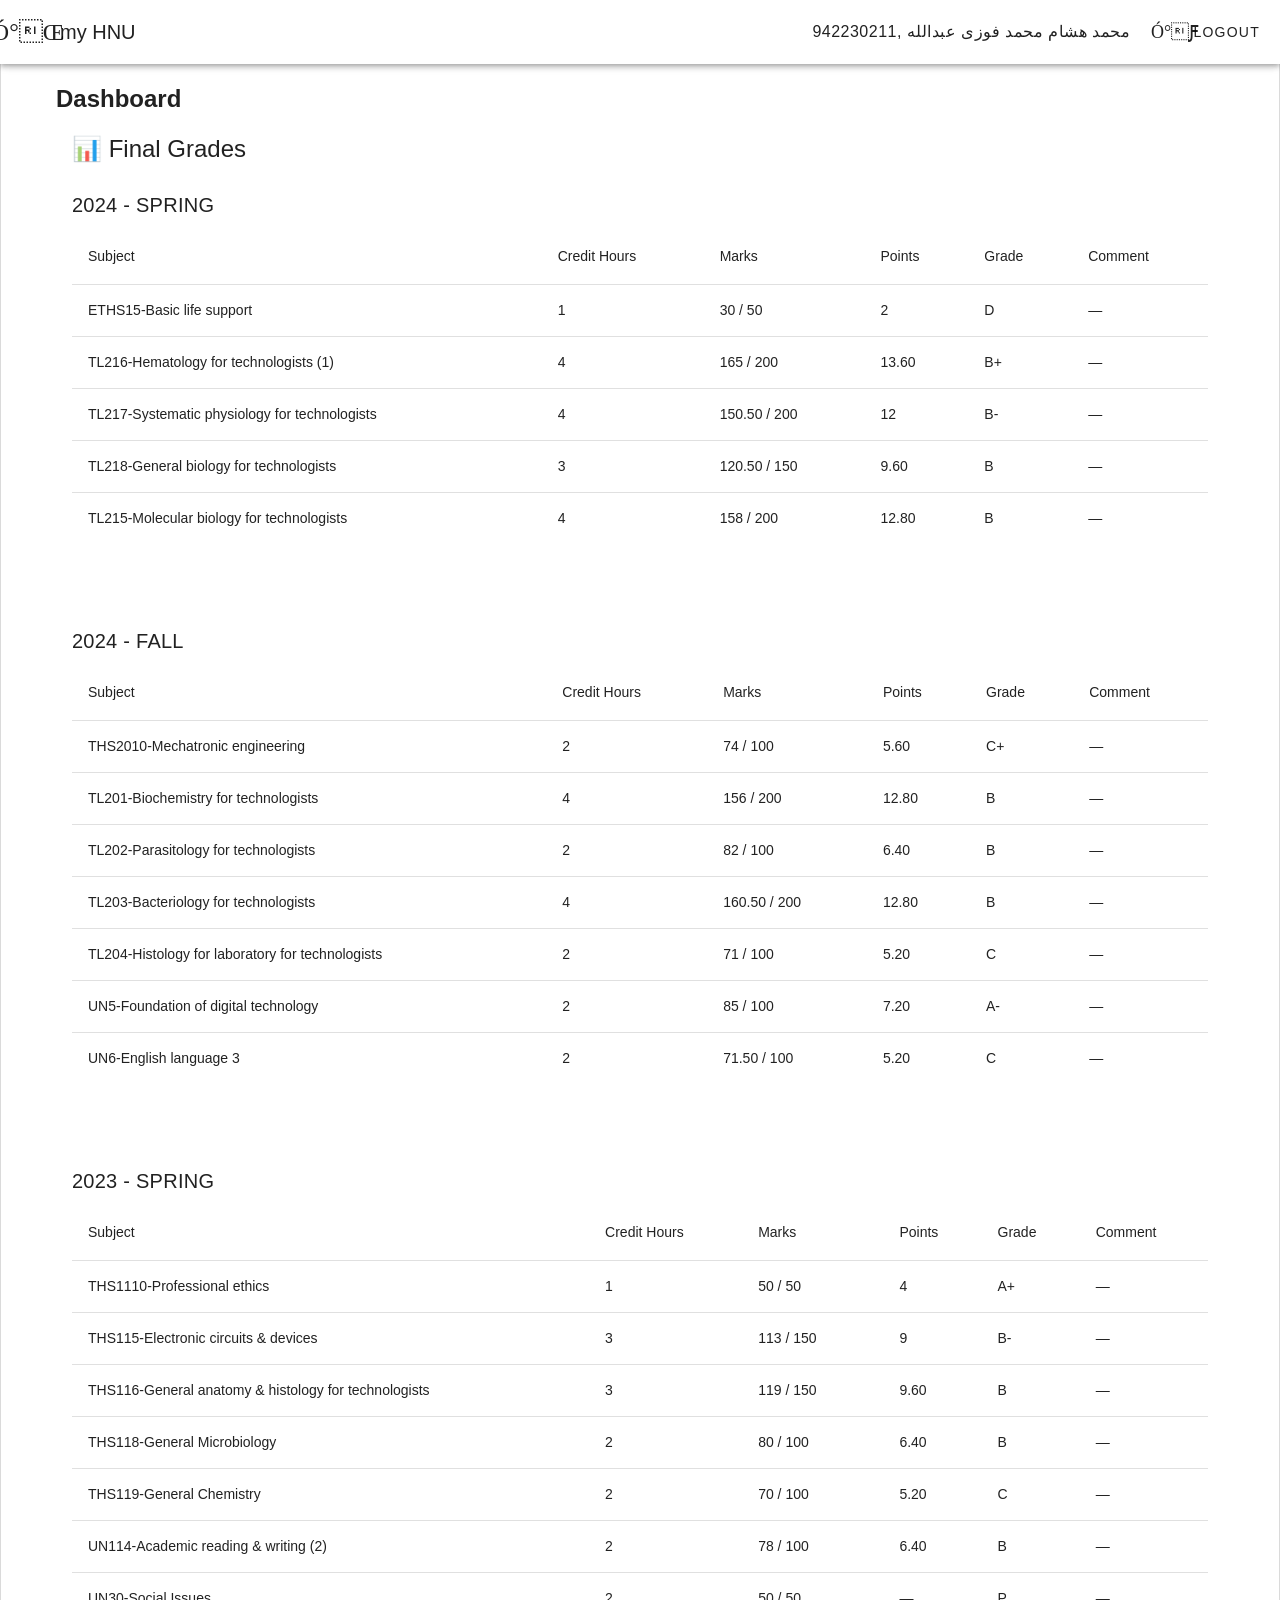
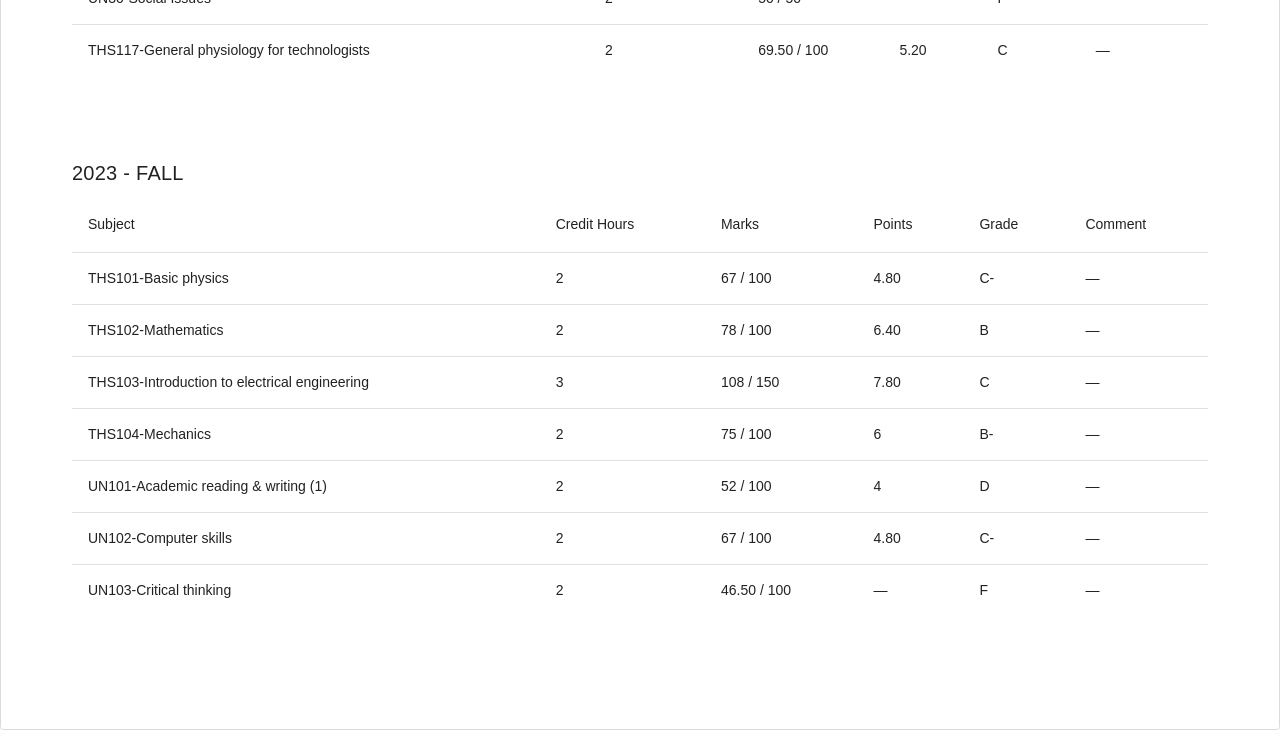
==== commit 4fb1a42e: "." ====
--- a/home.html
+++ b/home.html
@@ -441,7 +441,7 @@
                 ">
               <!---->
               <div class="v-toolbar__content" style="height: 64px">
-                <!----><!----><button data-v-7a96a3fc="" type="button"
+                <!----><!----><button id="menu-btn" data-v-7a96a3fc="" type="button"
                   class="v-btn v-btn--icon v-theme--light v-btn--density-default v-btn--size-default v-btn--variant-text">
                   <span class="v-btn__overlay"></span><span class="v-btn__underlay"></span><!----><span
                     class="v-btn__content" data-no-activator=""><i
@@ -449,12 +449,16 @@
                       aria-hidden="true"></i></span><!----><!---->
                 </button>
                 <div data-v-7a96a3fc="" class="v-toolbar-title ml-2">
-                  <div class="v-toolbar-title__placeholder"><!---->my HNU</div>
+                  <div class="v-toolbar-title__placeholder">
+                    <!---->my HNU
+                  </div>
                 </div>
                 <div data-v-7a96a3fc="" class="v-spacer"></div>
-                  <button data-v-7a96a3fc="" type="button"
-                  class="v-btn v-theme--light v-btn--density-default v-btn--size-default v-btn--variant-text"
-                  id="log_out">
+                <div data-v-7a96a3fc="" class="mr-4 text-body-1 font-weight-medium">
+                  942230211, محمد هشام محمد فوزى عبدالله
+                </div>
+                <button id="log_out" data-v-7a96a3fc="" type="button"
+                  class="v-btn v-theme--light v-btn--density-default v-btn--size-default v-btn--variant-text">
                   <span class="v-btn__overlay"></span><span class="v-btn__underlay"></span><span
                     class="v-btn__prepend"><i
                       class="mdi-logout mdi v-icon notranslate v-theme--light v-icon--size-default"
@@ -463,7 +467,7 @@
               </div>
               <!---->
             </header>
-            <nav class="v-navigation-drawer v-navigation-drawer--left v-theme--light" data-v-7a96a3fc="" style="
+            <nav id="nav-side-bar" class="v-navigation-drawer v-navigation-drawer--left v-theme--light" data-v-7a96a3fc="" style="
                   left: 0px;
                   z-index: 1004;
                   transform: translateX(-256px);
@@ -502,702 +506,391 @@
               <!---->
             </nav>
             <!---->
-            <main id="home-section" data-v-7a96a3fc="" class="v-main"
-              style="--v-layout-left: 0px; --v-layout-right: 0px; --v-layout-top: 64px; --v-layout-bottom: 0px;">
+            <main id="home-section" data-v-7a96a3fc="" class="v-main" style="
+                  --v-layout-left: 0px;
+                  --v-layout-right: 0px;
+                  --v-layout-top: 64px;
+                  --v-layout-bottom: 0px;
+                ">
               <div data-v-7a96a3fc="" class="v-container v-locale--is-ltr">
                 <div data-v-7a96a3fc="">
                   <h2>Dashboard</h2>
                   <div data-v-a11c5244="" class="v-container v-locale--is-ltr">
-                    <h2 data-v-a11c5244="" class="text-h5 mb-4">📊 Final Grades</h2>
+                    <h2 data-v-a11c5244="" class="text-h5 mb-4">
+                      📊 Final Grades
+                    </h2>
                     <div data-v-a11c5244="">
                       <div data-v-a11c5244="" class="mb-8">
-                        <h3 data-v-a11c5244="" class="text-h6 mb-2">2024 - SPRING</h3>
-                        <div data-v-a11c5244="" class="d-flex flex-column gap-2">
-                          <div data-v-a11c5244=""
-                            class="v-card v-theme--light v-card--density-default v-card--variant-elevated pa-3 elevation-1 hoverable-card">
-                            <!---->
-                            <div class="v-card__loader">
-                              <div class="v-progress-linear v-theme--light v-locale--is-ltr" role="progressbar"
-                                aria-hidden="true" aria-valuemin="0" aria-valuemax="100"
-                                style="top: 0px; height: 0px; --v-progress-linear-height: 2px;"><!---->
-                                <div class="v-progress-linear__background"></div>
-                                <div class="v-progress-linear__buffer" style="width: 0%;"></div>
-                                <div class="v-progress-linear__indeterminate">
-                                  <div class="v-progress-linear__indeterminate long"></div>
-                                  <div class="v-progress-linear__indeterminate short"></div>
-                                </div><!---->
-                              </div>
-                            </div><!----><!---->
-                            <div data-v-a11c5244="" class="text-subtitle-1 font-weight-bold">ETHS15-Basic life support
-                            </div>
-                            <div data-v-a11c5244="" class="text-caption"> Credit Hours: 1</div>
-                            <div data-v-a11c5244="" class="text-caption"> Marks: 30 / 50</div>
-                            <div data-v-a11c5244="" class="text-caption"> Points: 2</div>
-                            <div data-v-a11c5244="" class="text-caption"> Grade: <strong data-v-a11c5244="">D</strong>
-                            </div>
-                            <div data-v-a11c5244="" class="text-caption"> Comment: <strong data-v-a11c5244="">—</strong>
-                            </div><!----><!----><span class="v-card__underlay"></span>
+                        <h3 data-v-a11c5244="" class="text-h6 mb-2">
+                          2024 - SPRING
+                        </h3>
+                        <div data-v-a11c5244="" class="v-table v-theme--light v-table--density-default">
+                          <!---->
+                          <div class="v-table__wrapper">
+                            <table>
+                              <thead data-v-a11c5244="">
+                                <tr data-v-a11c5244="">
+                                  <th data-v-a11c5244="">Subject</th>
+                                  <th data-v-a11c5244="">Credit Hours</th>
+                                  <th data-v-a11c5244="">Marks</th>
+                                  <th data-v-a11c5244="">Points</th>
+                                  <th data-v-a11c5244="">Grade</th>
+                                  <th data-v-a11c5244="">Comment</th>
+                                </tr>
+                              </thead>
+                              <tbody data-v-a11c5244="">
+                                <tr data-v-a11c5244="">
+                                  <td data-v-a11c5244="">
+                                    ETHS15-Basic life support
+                                  </td>
+                                  <td data-v-a11c5244="">1</td>
+                                  <td data-v-a11c5244="">30 / 50</td>
+                                  <td data-v-a11c5244="">2</td>
+                                  <td data-v-a11c5244="">D</td>
+                                  <td data-v-a11c5244="">—</td>
+                                </tr>
+                                <tr data-v-a11c5244="">
+                                  <td data-v-a11c5244="">
+                                    TL216-Hematology for technologists (1)
+                                  </td>
+                                  <td data-v-a11c5244="">4</td>
+                                  <td data-v-a11c5244="">165 / 200</td>
+                                  <td data-v-a11c5244="">13.60</td>
+                                  <td data-v-a11c5244="">B+</td>
+                                  <td data-v-a11c5244="">—</td>
+                                </tr>
+                                <tr data-v-a11c5244="">
+                                  <td data-v-a11c5244="">
+                                    TL217-Systematic physiology for
+                                    technologists
+                                  </td>
+                                  <td data-v-a11c5244="">4</td>
+                                  <td data-v-a11c5244="">150.50 / 200</td>
+                                  <td data-v-a11c5244="">12</td>
+                                  <td data-v-a11c5244="">B-</td>
+                                  <td data-v-a11c5244="">—</td>
+                                </tr>
+                                <tr data-v-a11c5244="">
+                                  <td data-v-a11c5244="">
+                                    TL218-General biology for technologists
+                                  </td>
+                                  <td data-v-a11c5244="">3</td>
+                                  <td data-v-a11c5244="">120.50 / 150</td>
+                                  <td data-v-a11c5244="">9.60</td>
+                                  <td data-v-a11c5244="">B</td>
+                                  <td data-v-a11c5244="">—</td>
+                                </tr>
+                                <tr data-v-a11c5244="">
+                                  <td data-v-a11c5244="">
+                                    TL215-Molecular biology for technologists
+                                  </td>
+                                  <td data-v-a11c5244="">4</td>
+                                  <td data-v-a11c5244="">158 / 200</td>
+                                  <td data-v-a11c5244="">12.80</td>
+                                  <td data-v-a11c5244="">B</td>
+                                  <td data-v-a11c5244="">—</td>
+                                </tr>
+                              </tbody>
+                            </table>
                           </div>
-                          <div data-v-a11c5244=""
-                            class="v-card v-theme--light v-card--density-default v-card--variant-elevated pa-3 elevation-1 hoverable-card">
-                            <!---->
-                            <div class="v-card__loader">
-                              <div class="v-progress-linear v-theme--light v-locale--is-ltr" role="progressbar"
-                                aria-hidden="true" aria-valuemin="0" aria-valuemax="100"
-                                style="top: 0px; height: 0px; --v-progress-linear-height: 2px;"><!---->
-                                <div class="v-progress-linear__background"></div>
-                                <div class="v-progress-linear__buffer" style="width: 0%;"></div>
-                                <div class="v-progress-linear__indeterminate">
-                                  <div class="v-progress-linear__indeterminate long"></div>
-                                  <div class="v-progress-linear__indeterminate short"></div>
-                                </div><!---->
-                              </div>
-                            </div><!----><!---->
-                            <div data-v-a11c5244="" class="text-subtitle-1 font-weight-bold">TL216-Hematology for
-                              technologists (1)</div>
-                            <div data-v-a11c5244="" class="text-caption"> Credit Hours: 4</div>
-                            <div data-v-a11c5244="" class="text-caption"> Marks: 165 / 200</div>
-                            <div data-v-a11c5244="" class="text-caption"> Points: 13.60</div>
-                            <div data-v-a11c5244="" class="text-caption"> Grade: <strong data-v-a11c5244="">B+</strong>
-                            </div>
-                            <div data-v-a11c5244="" class="text-caption"> Comment: <strong data-v-a11c5244="">—</strong>
-                            </div><!----><!----><span class="v-card__underlay"></span>
-                          </div>
-                          <div data-v-a11c5244=""
-                            class="v-card v-theme--light v-card--density-default v-card--variant-elevated pa-3 elevation-1 hoverable-card">
-                            <!---->
-                            <div class="v-card__loader">
-                              <div class="v-progress-linear v-theme--light v-locale--is-ltr" role="progressbar"
-                                aria-hidden="true" aria-valuemin="0" aria-valuemax="100"
-                                style="top: 0px; height: 0px; --v-progress-linear-height: 2px;"><!---->
-                                <div class="v-progress-linear__background"></div>
-                                <div class="v-progress-linear__buffer" style="width: 0%;"></div>
-                                <div class="v-progress-linear__indeterminate">
-                                  <div class="v-progress-linear__indeterminate long"></div>
-                                  <div class="v-progress-linear__indeterminate short"></div>
-                                </div><!---->
-                              </div>
-                            </div><!----><!---->
-                            <div data-v-a11c5244="" class="text-subtitle-1 font-weight-bold">TL217-Systematic physiology
-                              for technologists</div>
-                            <div data-v-a11c5244="" class="text-caption"> Credit Hours: 4</div>
-                            <div data-v-a11c5244="" class="text-caption"> Marks: 150.50 / 200</div>
-                            <div data-v-a11c5244="" class="text-caption"> Points: 12</div>
-                            <div data-v-a11c5244="" class="text-caption"> Grade: <strong data-v-a11c5244="">B-</strong>
-                            </div>
-                            <div data-v-a11c5244="" class="text-caption"> Comment: <strong data-v-a11c5244="">—</strong>
-                            </div><!----><!----><span class="v-card__underlay"></span>
-                          </div>
-                          <div data-v-a11c5244=""
-                            class="v-card v-theme--light v-card--density-default v-card--variant-elevated pa-3 elevation-1 hoverable-card">
-                            <!---->
-                            <div class="v-card__loader">
-                              <div class="v-progress-linear v-theme--light v-locale--is-ltr" role="progressbar"
-                                aria-hidden="true" aria-valuemin="0" aria-valuemax="100"
-                                style="top: 0px; height: 0px; --v-progress-linear-height: 2px;"><!---->
-                                <div class="v-progress-linear__background"></div>
-                                <div class="v-progress-linear__buffer" style="width: 0%;"></div>
-                                <div class="v-progress-linear__indeterminate">
-                                  <div class="v-progress-linear__indeterminate long"></div>
-                                  <div class="v-progress-linear__indeterminate short"></div>
-                                </div><!---->
-                              </div>
-                            </div><!----><!---->
-                            <div data-v-a11c5244="" class="text-subtitle-1 font-weight-bold">TL218-General biology for
-                              technologists</div>
-                            <div data-v-a11c5244="" class="text-caption"> Credit Hours: 3</div>
-                            <div data-v-a11c5244="" class="text-caption"> Marks: 120.50 / 150</div>
-                            <div data-v-a11c5244="" class="text-caption"> Points: 9.60</div>
-                            <div data-v-a11c5244="" class="text-caption"> Grade: <strong data-v-a11c5244="">B</strong>
-                            </div>
-                            <div data-v-a11c5244="" class="text-caption"> Comment: <strong data-v-a11c5244="">—</strong>
-                            </div><!----><!----><span class="v-card__underlay"></span>
-                          </div>
-                          <div data-v-a11c5244=""
-                            class="v-card v-theme--light v-card--density-default v-card--variant-elevated pa-3 elevation-1 hoverable-card">
-                            <!---->
-                            <div class="v-card__loader">
-                              <div class="v-progress-linear v-theme--light v-locale--is-ltr" role="progressbar"
-                                aria-hidden="true" aria-valuemin="0" aria-valuemax="100"
-                                style="top: 0px; height: 0px; --v-progress-linear-height: 2px;"><!---->
-                                <div class="v-progress-linear__background"></div>
-                                <div class="v-progress-linear__buffer" style="width: 0%;"></div>
-                                <div class="v-progress-linear__indeterminate">
-                                  <div class="v-progress-linear__indeterminate long"></div>
-                                  <div class="v-progress-linear__indeterminate short"></div>
-                                </div><!---->
-                              </div>
-                            </div><!----><!---->
-                            <div data-v-a11c5244="" class="text-subtitle-1 font-weight-bold">TL215-Molecular biology for
-                              technologists</div>
-                            <div data-v-a11c5244="" class="text-caption"> Credit Hours: 4</div>
-                            <div data-v-a11c5244="" class="text-caption"> Marks: 158 / 200</div>
-                            <div data-v-a11c5244="" class="text-caption"> Points: 12.80</div>
-                            <div data-v-a11c5244="" class="text-caption"> Grade: <strong data-v-a11c5244="">B</strong>
-                            </div>
-                            <div data-v-a11c5244="" class="text-caption"> Comment: <strong data-v-a11c5244="">—</strong>
-                            </div><!----><!----><span class="v-card__underlay"></span>
-                          </div>
+                          <!---->
                         </div>
                       </div>
                       <div data-v-a11c5244="" class="mb-8">
-                        <h3 data-v-a11c5244="" class="text-h6 mb-2">2024 - FALL</h3>
-                        <div data-v-a11c5244="" class="d-flex flex-column gap-2">
-                          <div data-v-a11c5244=""
-                            class="v-card v-theme--light v-card--density-default v-card--variant-elevated pa-3 elevation-1 hoverable-card">
-                            <!---->
-                            <div class="v-card__loader">
-                              <div class="v-progress-linear v-theme--light v-locale--is-ltr" role="progressbar"
-                                aria-hidden="true" aria-valuemin="0" aria-valuemax="100"
-                                style="top: 0px; height: 0px; --v-progress-linear-height: 2px;"><!---->
-                                <div class="v-progress-linear__background"></div>
-                                <div class="v-progress-linear__buffer" style="width: 0%;"></div>
-                                <div class="v-progress-linear__indeterminate">
-                                  <div class="v-progress-linear__indeterminate long"></div>
-                                  <div class="v-progress-linear__indeterminate short"></div>
-                                </div><!---->
-                              </div>
-                            </div><!----><!---->
-                            <div data-v-a11c5244="" class="text-subtitle-1 font-weight-bold">THS2010-Mechatronic
-                              engineering</div>
-                            <div data-v-a11c5244="" class="text-caption"> Credit Hours: 2</div>
-                            <div data-v-a11c5244="" class="text-caption"> Marks: 74 / 100</div>
-                            <div data-v-a11c5244="" class="text-caption"> Points: 5.60</div>
-                            <div data-v-a11c5244="" class="text-caption"> Grade: <strong data-v-a11c5244="">C+</strong>
-                            </div>
-                            <div data-v-a11c5244="" class="text-caption"> Comment: <strong data-v-a11c5244="">—</strong>
-                            </div><!----><!----><span class="v-card__underlay"></span>
+                        <h3 data-v-a11c5244="" class="text-h6 mb-2">
+                          2024 - FALL
+                        </h3>
+                        <div data-v-a11c5244="" class="v-table v-theme--light v-table--density-default">
+                          <!---->
+                          <div class="v-table__wrapper">
+                            <table>
+                              <thead data-v-a11c5244="">
+                                <tr data-v-a11c5244="">
+                                  <th data-v-a11c5244="">Subject</th>
+                                  <th data-v-a11c5244="">Credit Hours</th>
+                                  <th data-v-a11c5244="">Marks</th>
+                                  <th data-v-a11c5244="">Points</th>
+                                  <th data-v-a11c5244="">Grade</th>
+                                  <th data-v-a11c5244="">Comment</th>
+                                </tr>
+                              </thead>
+                              <tbody data-v-a11c5244="">
+                                <tr data-v-a11c5244="">
+                                  <td data-v-a11c5244="">
+                                    THS2010-Mechatronic engineering
+                                  </td>
+                                  <td data-v-a11c5244="">2</td>
+                                  <td data-v-a11c5244="">74 / 100</td>
+                                  <td data-v-a11c5244="">5.60</td>
+                                  <td data-v-a11c5244="">C+</td>
+                                  <td data-v-a11c5244="">—</td>
+                                </tr>
+                                <tr data-v-a11c5244="">
+                                  <td data-v-a11c5244="">
+                                    TL201-Biochemistry for technologists
+                                  </td>
+                                  <td data-v-a11c5244="">4</td>
+                                  <td data-v-a11c5244="">156 / 200</td>
+                                  <td data-v-a11c5244="">12.80</td>
+                                  <td data-v-a11c5244="">B</td>
+                                  <td data-v-a11c5244="">—</td>
+                                </tr>
+                                <tr data-v-a11c5244="">
+                                  <td data-v-a11c5244="">
+                                    TL202-Parasitology for technologists
+                                  </td>
+                                  <td data-v-a11c5244="">2</td>
+                                  <td data-v-a11c5244="">82 / 100</td>
+                                  <td data-v-a11c5244="">6.40</td>
+                                  <td data-v-a11c5244="">B</td>
+                                  <td data-v-a11c5244="">—</td>
+                                </tr>
+                                <tr data-v-a11c5244="">
+                                  <td data-v-a11c5244="">
+                                    TL203-Bacteriology for technologists
+                                  </td>
+                                  <td data-v-a11c5244="">4</td>
+                                  <td data-v-a11c5244="">160.50 / 200</td>
+                                  <td data-v-a11c5244="">12.80</td>
+                                  <td data-v-a11c5244="">B</td>
+                                  <td data-v-a11c5244="">—</td>
+                                </tr>
+                                <tr data-v-a11c5244="">
+                                  <td data-v-a11c5244="">
+                                    TL204-Histology for laboratory for
+                                    technologists
+                                  </td>
+                                  <td data-v-a11c5244="">2</td>
+                                  <td data-v-a11c5244="">71 / 100</td>
+                                  <td data-v-a11c5244="">5.20</td>
+                                  <td data-v-a11c5244="">C</td>
+                                  <td data-v-a11c5244="">—</td>
+                                </tr>
+                                <tr data-v-a11c5244="">
+                                  <td data-v-a11c5244="">
+                                    UN5-Foundation of digital technology
+                                  </td>
+                                  <td data-v-a11c5244="">2</td>
+                                  <td data-v-a11c5244="">85 / 100</td>
+                                  <td data-v-a11c5244="">7.20</td>
+                                  <td data-v-a11c5244="">A-</td>
+                                  <td data-v-a11c5244="">—</td>
+                                </tr>
+                                <tr data-v-a11c5244="">
+                                  <td data-v-a11c5244="">
+                                    UN6-English language 3
+                                  </td>
+                                  <td data-v-a11c5244="">2</td>
+                                  <td data-v-a11c5244="">71.50 / 100</td>
+                                  <td data-v-a11c5244="">5.20</td>
+                                  <td data-v-a11c5244="">C</td>
+                                  <td data-v-a11c5244="">—</td>
+                                </tr>
+                              </tbody>
+                            </table>
                           </div>
-                          <div data-v-a11c5244=""
-                            class="v-card v-theme--light v-card--density-default v-card--variant-elevated pa-3 elevation-1 hoverable-card">
-                            <!---->
-                            <div class="v-card__loader">
-                              <div class="v-progress-linear v-theme--light v-locale--is-ltr" role="progressbar"
-                                aria-hidden="true" aria-valuemin="0" aria-valuemax="100"
-                                style="top: 0px; height: 0px; --v-progress-linear-height: 2px;"><!---->
-                                <div class="v-progress-linear__background"></div>
-                                <div class="v-progress-linear__buffer" style="width: 0%;"></div>
-                                <div class="v-progress-linear__indeterminate">
-                                  <div class="v-progress-linear__indeterminate long"></div>
-                                  <div class="v-progress-linear__indeterminate short"></div>
-                                </div><!---->
-                              </div>
-                            </div><!----><!---->
-                            <div data-v-a11c5244="" class="text-subtitle-1 font-weight-bold">TL201-Biochemistry for
-                              technologists</div>
-                            <div data-v-a11c5244="" class="text-caption"> Credit Hours: 4</div>
-                            <div data-v-a11c5244="" class="text-caption"> Marks: 156 / 200</div>
-                            <div data-v-a11c5244="" class="text-caption"> Points: 12.80</div>
-                            <div data-v-a11c5244="" class="text-caption"> Grade: <strong data-v-a11c5244="">B</strong>
-                            </div>
-                            <div data-v-a11c5244="" class="text-caption"> Comment: <strong data-v-a11c5244="">—</strong>
-                            </div><!----><!----><span class="v-card__underlay"></span>
-                          </div>
-                          <div data-v-a11c5244=""
-                            class="v-card v-theme--light v-card--density-default v-card--variant-elevated pa-3 elevation-1 hoverable-card">
-                            <!---->
-                            <div class="v-card__loader">
-                              <div class="v-progress-linear v-theme--light v-locale--is-ltr" role="progressbar"
-                                aria-hidden="true" aria-valuemin="0" aria-valuemax="100"
-                                style="top: 0px; height: 0px; --v-progress-linear-height: 2px;"><!---->
-                                <div class="v-progress-linear__background"></div>
-                                <div class="v-progress-linear__buffer" style="width: 0%;"></div>
-                                <div class="v-progress-linear__indeterminate">
-                                  <div class="v-progress-linear__indeterminate long"></div>
-                                  <div class="v-progress-linear__indeterminate short"></div>
-                                </div><!---->
-                              </div>
-                            </div><!----><!---->
-                            <div data-v-a11c5244="" class="text-subtitle-1 font-weight-bold">TL202-Parasitology for
-                              technologists</div>
-                            <div data-v-a11c5244="" class="text-caption"> Credit Hours: 2</div>
-                            <div data-v-a11c5244="" class="text-caption"> Marks: 82 / 100</div>
-                            <div data-v-a11c5244="" class="text-caption"> Points: 6.40</div>
-                            <div data-v-a11c5244="" class="text-caption"> Grade: <strong data-v-a11c5244="">B</strong>
-                            </div>
-                            <div data-v-a11c5244="" class="text-caption"> Comment: <strong data-v-a11c5244="">—</strong>
-                            </div><!----><!----><span class="v-card__underlay"></span>
-                          </div>
-                          <div data-v-a11c5244=""
-                            class="v-card v-theme--light v-card--density-default v-card--variant-elevated pa-3 elevation-1 hoverable-card">
-                            <!---->
-                            <div class="v-card__loader">
-                              <div class="v-progress-linear v-theme--light v-locale--is-ltr" role="progressbar"
-                                aria-hidden="true" aria-valuemin="0" aria-valuemax="100"
-                                style="top: 0px; height: 0px; --v-progress-linear-height: 2px;"><!---->
-                                <div class="v-progress-linear__background"></div>
-                                <div class="v-progress-linear__buffer" style="width: 0%;"></div>
-                                <div class="v-progress-linear__indeterminate">
-                                  <div class="v-progress-linear__indeterminate long"></div>
-                                  <div class="v-progress-linear__indeterminate short"></div>
-                                </div><!---->
-                              </div>
-                            </div><!----><!---->
-                            <div data-v-a11c5244="" class="text-subtitle-1 font-weight-bold">TL203-Bacteriology for
-                              technologists</div>
-                            <div data-v-a11c5244="" class="text-caption"> Credit Hours: 4</div>
-                            <div data-v-a11c5244="" class="text-caption"> Marks: 160.50 / 200</div>
-                            <div data-v-a11c5244="" class="text-caption"> Points: 12.80</div>
-                            <div data-v-a11c5244="" class="text-caption"> Grade: <strong data-v-a11c5244="">B</strong>
-                            </div>
-                            <div data-v-a11c5244="" class="text-caption"> Comment: <strong data-v-a11c5244="">—</strong>
-                            </div><!----><!----><span class="v-card__underlay"></span>
-                          </div>
-                          <div data-v-a11c5244=""
-                            class="v-card v-theme--light v-card--density-default v-card--variant-elevated pa-3 elevation-1 hoverable-card">
-                            <!---->
-                            <div class="v-card__loader">
-                              <div class="v-progress-linear v-theme--light v-locale--is-ltr" role="progressbar"
-                                aria-hidden="true" aria-valuemin="0" aria-valuemax="100"
-                                style="top: 0px; height: 0px; --v-progress-linear-height: 2px;"><!---->
-                                <div class="v-progress-linear__background"></div>
-                                <div class="v-progress-linear__buffer" style="width: 0%;"></div>
-                                <div class="v-progress-linear__indeterminate">
-                                  <div class="v-progress-linear__indeterminate long"></div>
-                                  <div class="v-progress-linear__indeterminate short"></div>
-                                </div><!---->
-                              </div>
-                            </div><!----><!---->
-                            <div data-v-a11c5244="" class="text-subtitle-1 font-weight-bold">TL204-Histology for
-                              laboratory for technologists</div>
-                            <div data-v-a11c5244="" class="text-caption"> Credit Hours: 2</div>
-                            <div data-v-a11c5244="" class="text-caption"> Marks: 71 / 100</div>
-                            <div data-v-a11c5244="" class="text-caption"> Points: 5.20</div>
-                            <div data-v-a11c5244="" class="text-caption"> Grade: <strong data-v-a11c5244="">C</strong>
-                            </div>
-                            <div data-v-a11c5244="" class="text-caption"> Comment: <strong data-v-a11c5244="">—</strong>
-                            </div><!----><!----><span class="v-card__underlay"></span>
-                          </div>
-                          <div data-v-a11c5244=""
-                            class="v-card v-theme--light v-card--density-default v-card--variant-elevated pa-3 elevation-1 hoverable-card">
-                            <!---->
-                            <div class="v-card__loader">
-                              <div class="v-progress-linear v-theme--light v-locale--is-ltr" role="progressbar"
-                                aria-hidden="true" aria-valuemin="0" aria-valuemax="100"
-                                style="top: 0px; height: 0px; --v-progress-linear-height: 2px;"><!---->
-                                <div class="v-progress-linear__background"></div>
-                                <div class="v-progress-linear__buffer" style="width: 0%;"></div>
-                                <div class="v-progress-linear__indeterminate">
-                                  <div class="v-progress-linear__indeterminate long"></div>
-                                  <div class="v-progress-linear__indeterminate short"></div>
-                                </div><!---->
-                              </div>
-                            </div><!----><!---->
-                            <div data-v-a11c5244="" class="text-subtitle-1 font-weight-bold">UN5-Foundation of digital
-                              technology</div>
-                            <div data-v-a11c5244="" class="text-caption"> Credit Hours: 2</div>
-                            <div data-v-a11c5244="" class="text-caption"> Marks: 85 / 100</div>
-                            <div data-v-a11c5244="" class="text-caption"> Points: 7.20</div>
-                            <div data-v-a11c5244="" class="text-caption"> Grade: <strong data-v-a11c5244="">A-</strong>
-                            </div>
-                            <div data-v-a11c5244="" class="text-caption"> Comment: <strong data-v-a11c5244="">—</strong>
-                            </div><!----><!----><span class="v-card__underlay"></span>
-                          </div>
-                          <div data-v-a11c5244=""
-                            class="v-card v-theme--light v-card--density-default v-card--variant-elevated pa-3 elevation-1 hoverable-card">
-                            <!---->
-                            <div class="v-card__loader">
-                              <div class="v-progress-linear v-theme--light v-locale--is-ltr" role="progressbar"
-                                aria-hidden="true" aria-valuemin="0" aria-valuemax="100"
-                                style="top: 0px; height: 0px; --v-progress-linear-height: 2px;"><!---->
-                                <div class="v-progress-linear__background"></div>
-                                <div class="v-progress-linear__buffer" style="width: 0%;"></div>
-                                <div class="v-progress-linear__indeterminate">
-                                  <div class="v-progress-linear__indeterminate long"></div>
-                                  <div class="v-progress-linear__indeterminate short"></div>
-                                </div><!---->
-                              </div>
-                            </div><!----><!---->
-                            <div data-v-a11c5244="" class="text-subtitle-1 font-weight-bold">UN6-English language 3
-                            </div>
-                            <div data-v-a11c5244="" class="text-caption"> Credit Hours: 2</div>
-                            <div data-v-a11c5244="" class="text-caption"> Marks: 71.50 / 100</div>
-                            <div data-v-a11c5244="" class="text-caption"> Points: 5.20</div>
-                            <div data-v-a11c5244="" class="text-caption"> Grade: <strong data-v-a11c5244="">C</strong>
-                            </div>
-                            <div data-v-a11c5244="" class="text-caption"> Comment: <strong data-v-a11c5244="">—</strong>
-                            </div><!----><!----><span class="v-card__underlay"></span>
-                          </div>
+                          <!---->
                         </div>
                       </div>
                       <div data-v-a11c5244="" class="mb-8">
-                        <h3 data-v-a11c5244="" class="text-h6 mb-2">2023 - SPRING</h3>
-                        <div data-v-a11c5244="" class="d-flex flex-column gap-2">
-                          <div data-v-a11c5244=""
-                            class="v-card v-theme--light v-card--density-default v-card--variant-elevated pa-3 elevation-1 hoverable-card">
-                            <!---->
-                            <div class="v-card__loader">
-                              <div class="v-progress-linear v-theme--light v-locale--is-ltr" role="progressbar"
-                                aria-hidden="true" aria-valuemin="0" aria-valuemax="100"
-                                style="top: 0px; height: 0px; --v-progress-linear-height: 2px;"><!---->
-                                <div class="v-progress-linear__background"></div>
-                                <div class="v-progress-linear__buffer" style="width: 0%;"></div>
-                                <div class="v-progress-linear__indeterminate">
-                                  <div class="v-progress-linear__indeterminate long"></div>
-                                  <div class="v-progress-linear__indeterminate short"></div>
-                                </div><!---->
-                              </div>
-                            </div><!----><!---->
-                            <div data-v-a11c5244="" class="text-subtitle-1 font-weight-bold">THS1110-Professional ethics
-                            </div>
-                            <div data-v-a11c5244="" class="text-caption"> Credit Hours: 1</div>
-                            <div data-v-a11c5244="" class="text-caption"> Marks: 50 / 50</div>
-                            <div data-v-a11c5244="" class="text-caption"> Points: 4</div>
-                            <div data-v-a11c5244="" class="text-caption"> Grade: <strong data-v-a11c5244="">A+</strong>
-                            </div>
-                            <div data-v-a11c5244="" class="text-caption"> Comment: <strong data-v-a11c5244="">—</strong>
-                            </div><!----><!----><span class="v-card__underlay"></span>
+                        <h3 data-v-a11c5244="" class="text-h6 mb-2">
+                          2023 - SPRING
+                        </h3>
+                        <div data-v-a11c5244="" class="v-table v-theme--light v-table--density-default">
+                          <!---->
+                          <div class="v-table__wrapper">
+                            <table>
+                              <thead data-v-a11c5244="">
+                                <tr data-v-a11c5244="">
+                                  <th data-v-a11c5244="">Subject</th>
+                                  <th data-v-a11c5244="">Credit Hours</th>
+                                  <th data-v-a11c5244="">Marks</th>
+                                  <th data-v-a11c5244="">Points</th>
+                                  <th data-v-a11c5244="">Grade</th>
+                                  <th data-v-a11c5244="">Comment</th>
+                                </tr>
+                              </thead>
+                              <tbody data-v-a11c5244="">
+                                <tr data-v-a11c5244="">
+                                  <td data-v-a11c5244="">
+                                    THS1110-Professional ethics
+                                  </td>
+                                  <td data-v-a11c5244="">1</td>
+                                  <td data-v-a11c5244="">50 / 50</td>
+                                  <td data-v-a11c5244="">4</td>
+                                  <td data-v-a11c5244="">A+</td>
+                                  <td data-v-a11c5244="">—</td>
+                                </tr>
+                                <tr data-v-a11c5244="">
+                                  <td data-v-a11c5244="">
+                                    THS115-Electronic circuits &amp; devices
+                                  </td>
+                                  <td data-v-a11c5244="">3</td>
+                                  <td data-v-a11c5244="">113 / 150</td>
+                                  <td data-v-a11c5244="">9</td>
+                                  <td data-v-a11c5244="">B-</td>
+                                  <td data-v-a11c5244="">—</td>
+                                </tr>
+                                <tr data-v-a11c5244="">
+                                  <td data-v-a11c5244="">
+                                    THS116-General anatomy &amp; histology for
+                                    technologists
+                                  </td>
+                                  <td data-v-a11c5244="">3</td>
+                                  <td data-v-a11c5244="">119 / 150</td>
+                                  <td data-v-a11c5244="">9.60</td>
+                                  <td data-v-a11c5244="">B</td>
+                                  <td data-v-a11c5244="">—</td>
+                                </tr>
+                                <tr data-v-a11c5244="">
+                                  <td data-v-a11c5244="">
+                                    THS118-General Microbiology
+                                  </td>
+                                  <td data-v-a11c5244="">2</td>
+                                  <td data-v-a11c5244="">80 / 100</td>
+                                  <td data-v-a11c5244="">6.40</td>
+                                  <td data-v-a11c5244="">B</td>
+                                  <td data-v-a11c5244="">—</td>
+                                </tr>
+                                <tr data-v-a11c5244="">
+                                  <td data-v-a11c5244="">
+                                    THS119-General Chemistry
+                                  </td>
+                                  <td data-v-a11c5244="">2</td>
+                                  <td data-v-a11c5244="">70 / 100</td>
+                                  <td data-v-a11c5244="">5.20</td>
+                                  <td data-v-a11c5244="">C</td>
+                                  <td data-v-a11c5244="">—</td>
+                                </tr>
+                                <tr data-v-a11c5244="">
+                                  <td data-v-a11c5244="">
+                                    UN114-Academic reading &amp; writing (2)
+                                  </td>
+                                  <td data-v-a11c5244="">2</td>
+                                  <td data-v-a11c5244="">78 / 100</td>
+                                  <td data-v-a11c5244="">6.40</td>
+                                  <td data-v-a11c5244="">B</td>
+                                  <td data-v-a11c5244="">—</td>
+                                </tr>
+                                <tr data-v-a11c5244="">
+                                  <td data-v-a11c5244="">
+                                    UN30-Social Issues
+                                  </td>
+                                  <td data-v-a11c5244="">2</td>
+                                  <td data-v-a11c5244="">50 / 50</td>
+                                  <td data-v-a11c5244="">—</td>
+                                  <td data-v-a11c5244="">P</td>
+                                  <td data-v-a11c5244="">—</td>
+                                </tr>
+                                <tr data-v-a11c5244="">
+                                  <td data-v-a11c5244="">
+                                    THS117-General physiology for
+                                    technologists
+                                  </td>
+                                  <td data-v-a11c5244="">2</td>
+                                  <td data-v-a11c5244="">69.50 / 100</td>
+                                  <td data-v-a11c5244="">5.20</td>
+                                  <td data-v-a11c5244="">C</td>
+                                  <td data-v-a11c5244="">—</td>
+                                </tr>
+                              </tbody>
+                            </table>
                           </div>
-                          <div data-v-a11c5244=""
-                            class="v-card v-theme--light v-card--density-default v-card--variant-elevated pa-3 elevation-1 hoverable-card">
-                            <!---->
-                            <div class="v-card__loader">
-                              <div class="v-progress-linear v-theme--light v-locale--is-ltr" role="progressbar"
-                                aria-hidden="true" aria-valuemin="0" aria-valuemax="100"
-                                style="top: 0px; height: 0px; --v-progress-linear-height: 2px;"><!---->
-                                <div class="v-progress-linear__background"></div>
-                                <div class="v-progress-linear__buffer" style="width: 0%;"></div>
-                                <div class="v-progress-linear__indeterminate">
-                                  <div class="v-progress-linear__indeterminate long"></div>
-                                  <div class="v-progress-linear__indeterminate short"></div>
-                                </div><!---->
-                              </div>
-                            </div><!----><!---->
-                            <div data-v-a11c5244="" class="text-subtitle-1 font-weight-bold">THS115-Electronic circuits
-                              &amp; devices</div>
-                            <div data-v-a11c5244="" class="text-caption"> Credit Hours: 3</div>
-                            <div data-v-a11c5244="" class="text-caption"> Marks: 113 / 150</div>
-                            <div data-v-a11c5244="" class="text-caption"> Points: 9</div>
-                            <div data-v-a11c5244="" class="text-caption"> Grade: <strong data-v-a11c5244="">B-</strong>
-                            </div>
-                            <div data-v-a11c5244="" class="text-caption"> Comment: <strong data-v-a11c5244="">—</strong>
-                            </div><!----><!----><span class="v-card__underlay"></span>
-                          </div>
-                          <div data-v-a11c5244=""
-                            class="v-card v-theme--light v-card--density-default v-card--variant-elevated pa-3 elevation-1 hoverable-card">
-                            <!---->
-                            <div class="v-card__loader">
-                              <div class="v-progress-linear v-theme--light v-locale--is-ltr" role="progressbar"
-                                aria-hidden="true" aria-valuemin="0" aria-valuemax="100"
-                                style="top: 0px; height: 0px; --v-progress-linear-height: 2px;"><!---->
-                                <div class="v-progress-linear__background"></div>
-                                <div class="v-progress-linear__buffer" style="width: 0%;"></div>
-                                <div class="v-progress-linear__indeterminate">
-                                  <div class="v-progress-linear__indeterminate long"></div>
-                                  <div class="v-progress-linear__indeterminate short"></div>
-                                </div><!---->
-                              </div>
-                            </div><!----><!---->
-                            <div data-v-a11c5244="" class="text-subtitle-1 font-weight-bold">THS116-General anatomy
-                              &amp; histology for technologists</div>
-                            <div data-v-a11c5244="" class="text-caption"> Credit Hours: 3</div>
-                            <div data-v-a11c5244="" class="text-caption"> Marks: 119 / 150</div>
-                            <div data-v-a11c5244="" class="text-caption"> Points: 9.60</div>
-                            <div data-v-a11c5244="" class="text-caption"> Grade: <strong data-v-a11c5244="">B</strong>
-                            </div>
-                            <div data-v-a11c5244="" class="text-caption"> Comment: <strong data-v-a11c5244="">—</strong>
-                            </div><!----><!----><span class="v-card__underlay"></span>
-                          </div>
-                          <div data-v-a11c5244=""
-                            class="v-card v-theme--light v-card--density-default v-card--variant-elevated pa-3 elevation-1 hoverable-card">
-                            <!---->
-                            <div class="v-card__loader">
-                              <div class="v-progress-linear v-theme--light v-locale--is-ltr" role="progressbar"
-                                aria-hidden="true" aria-valuemin="0" aria-valuemax="100"
-                                style="top: 0px; height: 0px; --v-progress-linear-height: 2px;"><!---->
-                                <div class="v-progress-linear__background"></div>
-                                <div class="v-progress-linear__buffer" style="width: 0%;"></div>
-                                <div class="v-progress-linear__indeterminate">
-                                  <div class="v-progress-linear__indeterminate long"></div>
-                                  <div class="v-progress-linear__indeterminate short"></div>
-                                </div><!---->
-                              </div>
-                            </div><!----><!---->
-                            <div data-v-a11c5244="" class="text-subtitle-1 font-weight-bold">THS118-General Microbiology
-                            </div>
-                            <div data-v-a11c5244="" class="text-caption"> Credit Hours: 2</div>
-                            <div data-v-a11c5244="" class="text-caption"> Marks: 80 / 100</div>
-                            <div data-v-a11c5244="" class="text-caption"> Points: 6.40</div>
-                            <div data-v-a11c5244="" class="text-caption"> Grade: <strong data-v-a11c5244="">B</strong>
-                            </div>
-                            <div data-v-a11c5244="" class="text-caption"> Comment: <strong data-v-a11c5244="">—</strong>
-                            </div><!----><!----><span class="v-card__underlay"></span>
-                          </div>
-                          <div data-v-a11c5244=""
-                            class="v-card v-theme--light v-card--density-default v-card--variant-elevated pa-3 elevation-1 hoverable-card">
-                            <!---->
-                            <div class="v-card__loader">
-                              <div class="v-progress-linear v-theme--light v-locale--is-ltr" role="progressbar"
-                                aria-hidden="true" aria-valuemin="0" aria-valuemax="100"
-                                style="top: 0px; height: 0px; --v-progress-linear-height: 2px;"><!---->
-                                <div class="v-progress-linear__background"></div>
-                                <div class="v-progress-linear__buffer" style="width: 0%;"></div>
-                                <div class="v-progress-linear__indeterminate">
-                                  <div class="v-progress-linear__indeterminate long"></div>
-                                  <div class="v-progress-linear__indeterminate short"></div>
-                                </div><!---->
-                              </div>
-                            </div><!----><!---->
-                            <div data-v-a11c5244="" class="text-subtitle-1 font-weight-bold">THS119-General Chemistry
-                            </div>
-                            <div data-v-a11c5244="" class="text-caption"> Credit Hours: 2</div>
-                            <div data-v-a11c5244="" class="text-caption"> Marks: 70 / 100</div>
-                            <div data-v-a11c5244="" class="text-caption"> Points: 5.20</div>
-                            <div data-v-a11c5244="" class="text-caption"> Grade: <strong data-v-a11c5244="">C</strong>
-                            </div>
-                            <div data-v-a11c5244="" class="text-caption"> Comment: <strong data-v-a11c5244="">—</strong>
-                            </div><!----><!----><span class="v-card__underlay"></span>
-                          </div>
-                          <div data-v-a11c5244=""
-                            class="v-card v-theme--light v-card--density-default v-card--variant-elevated pa-3 elevation-1 hoverable-card">
-                            <!---->
-                            <div class="v-card__loader">
-                              <div class="v-progress-linear v-theme--light v-locale--is-ltr" role="progressbar"
-                                aria-hidden="true" aria-valuemin="0" aria-valuemax="100"
-                                style="top: 0px; height: 0px; --v-progress-linear-height: 2px;"><!---->
-                                <div class="v-progress-linear__background"></div>
-                                <div class="v-progress-linear__buffer" style="width: 0%;"></div>
-                                <div class="v-progress-linear__indeterminate">
-                                  <div class="v-progress-linear__indeterminate long"></div>
-                                  <div class="v-progress-linear__indeterminate short"></div>
-                                </div><!---->
-                              </div>
-                            </div><!----><!---->
-                            <div data-v-a11c5244="" class="text-subtitle-1 font-weight-bold">UN114-Academic reading
-                              &amp; writing (2)</div>
-                            <div data-v-a11c5244="" class="text-caption"> Credit Hours: 2</div>
-                            <div data-v-a11c5244="" class="text-caption"> Marks: 78 / 100</div>
-                            <div data-v-a11c5244="" class="text-caption"> Points: 6.40</div>
-                            <div data-v-a11c5244="" class="text-caption"> Grade: <strong data-v-a11c5244="">B</strong>
-                            </div>
-                            <div data-v-a11c5244="" class="text-caption"> Comment: <strong data-v-a11c5244="">—</strong>
-                            </div><!----><!----><span class="v-card__underlay"></span>
-                          </div>
-                          <div data-v-a11c5244=""
-                            class="v-card v-theme--light v-card--density-default v-card--variant-elevated pa-3 elevation-1 hoverable-card">
-                            <!---->
-                            <div class="v-card__loader">
-                              <div class="v-progress-linear v-theme--light v-locale--is-ltr" role="progressbar"
-                                aria-hidden="true" aria-valuemin="0" aria-valuemax="100"
-                                style="top: 0px; height: 0px; --v-progress-linear-height: 2px;"><!---->
-                                <div class="v-progress-linear__background"></div>
-                                <div class="v-progress-linear__buffer" style="width: 0%;"></div>
-                                <div class="v-progress-linear__indeterminate">
-                                  <div class="v-progress-linear__indeterminate long"></div>
-                                  <div class="v-progress-linear__indeterminate short"></div>
-                                </div><!---->
-                              </div>
-                            </div><!----><!---->
-                            <div data-v-a11c5244="" class="text-subtitle-1 font-weight-bold">UN30-Social Issues</div>
-                            <div data-v-a11c5244="" class="text-caption"> Credit Hours: 2</div>
-                            <div data-v-a11c5244="" class="text-caption"> Marks: 50 / 50</div>
-                            <div data-v-a11c5244="" class="text-caption"> Points: —</div>
-                            <div data-v-a11c5244="" class="text-caption"> Grade: <strong data-v-a11c5244="">P</strong>
-                            </div>
-                            <div data-v-a11c5244="" class="text-caption"> Comment: <strong data-v-a11c5244="">—</strong>
-                            </div><!----><!----><span class="v-card__underlay"></span>
-                          </div>
-                          <div data-v-a11c5244=""
-                            class="v-card v-theme--light v-card--density-default v-card--variant-elevated pa-3 elevation-1 hoverable-card">
-                            <!---->
-                            <div class="v-card__loader">
-                              <div class="v-progress-linear v-theme--light v-locale--is-ltr" role="progressbar"
-                                aria-hidden="true" aria-valuemin="0" aria-valuemax="100"
-                                style="top: 0px; height: 0px; --v-progress-linear-height: 2px;"><!---->
-                                <div class="v-progress-linear__background"></div>
-                                <div class="v-progress-linear__buffer" style="width: 0%;"></div>
-                                <div class="v-progress-linear__indeterminate">
-                                  <div class="v-progress-linear__indeterminate long"></div>
-                                  <div class="v-progress-linear__indeterminate short"></div>
-                                </div><!---->
-                              </div>
-                            </div><!----><!---->
-                            <div data-v-a11c5244="" class="text-subtitle-1 font-weight-bold">THS117-General physiology
-                              for technologists</div>
-                            <div data-v-a11c5244="" class="text-caption"> Credit Hours: 2</div>
-                            <div data-v-a11c5244="" class="text-caption"> Marks: 69.50 / 100</div>
-                            <div data-v-a11c5244="" class="text-caption"> Points: 5.20</div>
-                            <div data-v-a11c5244="" class="text-caption"> Grade: <strong data-v-a11c5244="">C</strong>
-                            </div>
-                            <div data-v-a11c5244="" class="text-caption"> Comment: <strong data-v-a11c5244="">—</strong>
-                            </div><!----><!----><span class="v-card__underlay"></span>
-                          </div>
+                          <!---->
                         </div>
                       </div>
                       <div data-v-a11c5244="" class="mb-8">
-                        <h3 data-v-a11c5244="" class="text-h6 mb-2">2023 - FALL</h3>
-                        <div data-v-a11c5244="" class="d-flex flex-column gap-2">
-                          <div data-v-a11c5244=""
-                            class="v-card v-theme--light v-card--density-default v-card--variant-elevated pa-3 elevation-1 hoverable-card">
-                            <!---->
-                            <div class="v-card__loader">
-                              <div class="v-progress-linear v-theme--light v-locale--is-ltr" role="progressbar"
-                                aria-hidden="true" aria-valuemin="0" aria-valuemax="100"
-                                style="top: 0px; height: 0px; --v-progress-linear-height: 2px;"><!---->
-                                <div class="v-progress-linear__background"></div>
-                                <div class="v-progress-linear__buffer" style="width: 0%;"></div>
-                                <div class="v-progress-linear__indeterminate">
-                                  <div class="v-progress-linear__indeterminate long"></div>
-                                  <div class="v-progress-linear__indeterminate short"></div>
-                                </div><!---->
-                              </div>
-                            </div><!----><!---->
-                            <div data-v-a11c5244="" class="text-subtitle-1 font-weight-bold">THS101-Basic physics</div>
-                            <div data-v-a11c5244="" class="text-caption"> Credit Hours: 2</div>
-                            <div data-v-a11c5244="" class="text-caption"> Marks: 67 / 100</div>
-                            <div data-v-a11c5244="" class="text-caption"> Points: 4.80</div>
-                            <div data-v-a11c5244="" class="text-caption"> Grade: <strong data-v-a11c5244="">C-</strong>
-                            </div>
-                            <div data-v-a11c5244="" class="text-caption"> Comment: <strong data-v-a11c5244="">—</strong>
-                            </div><!----><!----><span class="v-card__underlay"></span>
+                        <h3 data-v-a11c5244="" class="text-h6 mb-2">
+                          2023 - FALL
+                        </h3>
+                        <div data-v-a11c5244="" class="v-table v-theme--light v-table--density-default">
+                          <!---->
+                          <div class="v-table__wrapper">
+                            <table>
+                              <thead data-v-a11c5244="">
+                                <tr data-v-a11c5244="">
+                                  <th data-v-a11c5244="">Subject</th>
+                                  <th data-v-a11c5244="">Credit Hours</th>
+                                  <th data-v-a11c5244="">Marks</th>
+                                  <th data-v-a11c5244="">Points</th>
+                                  <th data-v-a11c5244="">Grade</th>
+                                  <th data-v-a11c5244="">Comment</th>
+                                </tr>
+                              </thead>
+                              <tbody data-v-a11c5244="">
+                                <tr data-v-a11c5244="">
+                                  <td data-v-a11c5244="">
+                                    THS101-Basic physics
+                                  </td>
+                                  <td data-v-a11c5244="">2</td>
+                                  <td data-v-a11c5244="">67 / 100</td>
+                                  <td data-v-a11c5244="">4.80</td>
+                                  <td data-v-a11c5244="">C-</td>
+                                  <td data-v-a11c5244="">—</td>
+                                </tr>
+                                <tr data-v-a11c5244="">
+                                  <td data-v-a11c5244="">
+                                    THS102-Mathematics
+                                  </td>
+                                  <td data-v-a11c5244="">2</td>
+                                  <td data-v-a11c5244="">78 / 100</td>
+                                  <td data-v-a11c5244="">6.40</td>
+                                  <td data-v-a11c5244="">B</td>
+                                  <td data-v-a11c5244="">—</td>
+                                </tr>
+                                <tr data-v-a11c5244="">
+                                  <td data-v-a11c5244="">
+                                    THS103-Introduction to electrical
+                                    engineering
+                                  </td>
+                                  <td data-v-a11c5244="">3</td>
+                                  <td data-v-a11c5244="">108 / 150</td>
+                                  <td data-v-a11c5244="">7.80</td>
+                                  <td data-v-a11c5244="">C</td>
+                                  <td data-v-a11c5244="">—</td>
+                                </tr>
+                                <tr data-v-a11c5244="">
+                                  <td data-v-a11c5244="">THS104-Mechanics</td>
+                                  <td data-v-a11c5244="">2</td>
+                                  <td data-v-a11c5244="">75 / 100</td>
+                                  <td data-v-a11c5244="">6</td>
+                                  <td data-v-a11c5244="">B-</td>
+                                  <td data-v-a11c5244="">—</td>
+                                </tr>
+                                <tr data-v-a11c5244="">
+                                  <td data-v-a11c5244="">
+                                    UN101-Academic reading &amp; writing (1)
+                                  </td>
+                                  <td data-v-a11c5244="">2</td>
+                                  <td data-v-a11c5244="">52 / 100</td>
+                                  <td data-v-a11c5244="">4</td>
+                                  <td data-v-a11c5244="">D</td>
+                                  <td data-v-a11c5244="">—</td>
+                                </tr>
+                                <tr data-v-a11c5244="">
+                                  <td data-v-a11c5244="">
+                                    UN102-Computer skills
+                                  </td>
+                                  <td data-v-a11c5244="">2</td>
+                                  <td data-v-a11c5244="">67 / 100</td>
+                                  <td data-v-a11c5244="">4.80</td>
+                                  <td data-v-a11c5244="">C-</td>
+                                  <td data-v-a11c5244="">—</td>
+                                </tr>
+                                <tr data-v-a11c5244="">
+                                  <td data-v-a11c5244="">
+                                    UN103-Critical thinking
+                                  </td>
+                                  <td data-v-a11c5244="">2</td>
+                                  <td data-v-a11c5244="">46.50 / 100</td>
+                                  <td data-v-a11c5244="">—</td>
+                                  <td data-v-a11c5244="">F</td>
+                                  <td data-v-a11c5244="">—</td>
+                                </tr>
+                              </tbody>
+                            </table>
                           </div>
-                          <div data-v-a11c5244=""
-                            class="v-card v-theme--light v-card--density-default v-card--variant-elevated pa-3 elevation-1 hoverable-card">
-                            <!---->
-                            <div class="v-card__loader">
-                              <div class="v-progress-linear v-theme--light v-locale--is-ltr" role="progressbar"
-                                aria-hidden="true" aria-valuemin="0" aria-valuemax="100"
-                                style="top: 0px; height: 0px; --v-progress-linear-height: 2px;"><!---->
-                                <div class="v-progress-linear__background"></div>
-                                <div class="v-progress-linear__buffer" style="width: 0%;"></div>
-                                <div class="v-progress-linear__indeterminate">
-                                  <div class="v-progress-linear__indeterminate long"></div>
-                                  <div class="v-progress-linear__indeterminate short"></div>
-                                </div><!---->
-                              </div>
-                            </div><!----><!---->
-                            <div data-v-a11c5244="" class="text-subtitle-1 font-weight-bold">THS102-Mathematics</div>
-                            <div data-v-a11c5244="" class="text-caption"> Credit Hours: 2</div>
-                            <div data-v-a11c5244="" class="text-caption"> Marks: 78 / 100</div>
-                            <div data-v-a11c5244="" class="text-caption"> Points: 6.40</div>
-                            <div data-v-a11c5244="" class="text-caption"> Grade: <strong data-v-a11c5244="">B</strong>
-                            </div>
-                            <div data-v-a11c5244="" class="text-caption"> Comment: <strong data-v-a11c5244="">—</strong>
-                            </div><!----><!----><span class="v-card__underlay"></span>
-                          </div>
-                          <div data-v-a11c5244=""
-                            class="v-card v-theme--light v-card--density-default v-card--variant-elevated pa-3 elevation-1 hoverable-card">
-                            <!---->
-                            <div class="v-card__loader">
-                              <div class="v-progress-linear v-theme--light v-locale--is-ltr" role="progressbar"
-                                aria-hidden="true" aria-valuemin="0" aria-valuemax="100"
-                                style="top: 0px; height: 0px; --v-progress-linear-height: 2px;"><!---->
-                                <div class="v-progress-linear__background"></div>
-                                <div class="v-progress-linear__buffer" style="width: 0%;"></div>
-                                <div class="v-progress-linear__indeterminate">
-                                  <div class="v-progress-linear__indeterminate long"></div>
-                                  <div class="v-progress-linear__indeterminate short"></div>
-                                </div><!---->
-                              </div>
-                            </div><!----><!---->
-                            <div data-v-a11c5244="" class="text-subtitle-1 font-weight-bold">THS103-Introduction to
-                              electrical engineering</div>
-                            <div data-v-a11c5244="" class="text-caption"> Credit Hours: 3</div>
-                            <div data-v-a11c5244="" class="text-caption"> Marks: 108 / 150</div>
-                            <div data-v-a11c5244="" class="text-caption"> Points: 7.80</div>
-                            <div data-v-a11c5244="" class="text-caption"> Grade: <strong data-v-a11c5244="">C</strong>
-                            </div>
-                            <div data-v-a11c5244="" class="text-caption"> Comment: <strong data-v-a11c5244="">—</strong>
-                            </div><!----><!----><span class="v-card__underlay"></span>
-                          </div>
-                          <div data-v-a11c5244=""
-                            class="v-card v-theme--light v-card--density-default v-card--variant-elevated pa-3 elevation-1 hoverable-card">
-                            <!---->
-                            <div class="v-card__loader">
-                              <div class="v-progress-linear v-theme--light v-locale--is-ltr" role="progressbar"
-                                aria-hidden="true" aria-valuemin="0" aria-valuemax="100"
-                                style="top: 0px; height: 0px; --v-progress-linear-height: 2px;"><!---->
-                                <div class="v-progress-linear__background"></div>
-                                <div class="v-progress-linear__buffer" style="width: 0%;"></div>
-                                <div class="v-progress-linear__indeterminate">
-                                  <div class="v-progress-linear__indeterminate long"></div>
-                                  <div class="v-progress-linear__indeterminate short"></div>
-                                </div><!---->
-                              </div>
-                            </div><!----><!---->
-                            <div data-v-a11c5244="" class="text-subtitle-1 font-weight-bold">THS104-Mechanics</div>
-                            <div data-v-a11c5244="" class="text-caption"> Credit Hours: 2</div>
-                            <div data-v-a11c5244="" class="text-caption"> Marks: 75 / 100</div>
-                            <div data-v-a11c5244="" class="text-caption"> Points: 6</div>
-                            <div data-v-a11c5244="" class="text-caption"> Grade: <strong data-v-a11c5244="">B-</strong>
-                            </div>
-                            <div data-v-a11c5244="" class="text-caption"> Comment: <strong data-v-a11c5244="">—</strong>
-                            </div><!----><!----><span class="v-card__underlay"></span>
-                          </div>
-                          <div data-v-a11c5244=""
-                            class="v-card v-theme--light v-card--density-default v-card--variant-elevated pa-3 elevation-1 hoverable-card">
-                            <!---->
-                            <div class="v-card__loader">
-                              <div class="v-progress-linear v-theme--light v-locale--is-ltr" role="progressbar"
-                                aria-hidden="true" aria-valuemin="0" aria-valuemax="100"
-                                style="top: 0px; height: 0px; --v-progress-linear-height: 2px;"><!---->
-                                <div class="v-progress-linear__background"></div>
-                                <div class="v-progress-linear__buffer" style="width: 0%;"></div>
-                                <div class="v-progress-linear__indeterminate">
-                                  <div class="v-progress-linear__indeterminate long"></div>
-                                  <div class="v-progress-linear__indeterminate short"></div>
-                                </div><!---->
-                              </div>
-                            </div><!----><!---->
-                            <div data-v-a11c5244="" class="text-subtitle-1 font-weight-bold">UN101-Academic reading
-                              &amp; writing (1)</div>
-                            <div data-v-a11c5244="" class="text-caption"> Credit Hours: 2</div>
-                            <div data-v-a11c5244="" class="text-caption"> Marks: 52 / 100</div>
-                            <div data-v-a11c5244="" class="text-caption"> Points: 4</div>
-                            <div data-v-a11c5244="" class="text-caption"> Grade: <strong data-v-a11c5244="">D</strong>
-                            </div>
-                            <div data-v-a11c5244="" class="text-caption"> Comment: <strong data-v-a11c5244="">—</strong>
-                            </div><!----><!----><span class="v-card__underlay"></span>
-                          </div>
-                          <div data-v-a11c5244=""
-                            class="v-card v-theme--light v-card--density-default v-card--variant-elevated pa-3 elevation-1 hoverable-card">
-                            <!---->
-                            <div class="v-card__loader">
-                              <div class="v-progress-linear v-theme--light v-locale--is-ltr" role="progressbar"
-                                aria-hidden="true" aria-valuemin="0" aria-valuemax="100"
-                                style="top: 0px; height: 0px; --v-progress-linear-height: 2px;"><!---->
-                                <div class="v-progress-linear__background"></div>
-                                <div class="v-progress-linear__buffer" style="width: 0%;"></div>
-                                <div class="v-progress-linear__indeterminate">
-                                  <div class="v-progress-linear__indeterminate long"></div>
-                                  <div class="v-progress-linear__indeterminate short"></div>
-                                </div><!---->
-                              </div>
-                            </div><!----><!---->
-                            <div data-v-a11c5244="" class="text-subtitle-1 font-weight-bold">UN102-Computer skills</div>
-                            <div data-v-a11c5244="" class="text-caption"> Credit Hours: 2</div>
-                            <div data-v-a11c5244="" class="text-caption"> Marks: 67 / 100</div>
-                            <div data-v-a11c5244="" class="text-caption"> Points: 4.80</div>
-                            <div data-v-a11c5244="" class="text-caption"> Grade: <strong data-v-a11c5244="">C-</strong>
-                            </div>
-                            <div data-v-a11c5244="" class="text-caption"> Comment: <strong data-v-a11c5244="">—</strong>
-                            </div><!----><!----><span class="v-card__underlay"></span>
-                          </div>
-                          <div data-v-a11c5244=""
-                            class="v-card v-theme--light v-card--density-default v-card--variant-elevated pa-3 elevation-1 hoverable-card">
-                            <!---->
-                            <div class="v-card__loader">
-                              <div class="v-progress-linear v-theme--light v-locale--is-ltr" role="progressbar"
-                                aria-hidden="true" aria-valuemin="0" aria-valuemax="100"
-                                style="top: 0px; height: 0px; --v-progress-linear-height: 2px;"><!---->
-                                <div class="v-progress-linear__background"></div>
-                                <div class="v-progress-linear__buffer" style="width: 0%;"></div>
-                                <div class="v-progress-linear__indeterminate">
-                                  <div class="v-progress-linear__indeterminate long"></div>
-                                  <div class="v-progress-linear__indeterminate short"></div>
-                                </div><!---->
-                              </div>
-                            </div><!----><!---->
-                            <div data-v-a11c5244="" class="text-subtitle-1 font-weight-bold">UN103-Critical thinking
-                            </div>
-                            <div data-v-a11c5244="" class="text-caption"> Credit Hours: 2</div>
-                            <div data-v-a11c5244="" class="text-caption"> Marks: 46.50 / 100</div>
-                            <div data-v-a11c5244="" class="text-caption"> Points: —</div>
-                            <div data-v-a11c5244="" class="text-caption"> Grade: <strong data-v-a11c5244="">F</strong>
-                            </div>
-                            <div data-v-a11c5244="" class="text-caption"> Comment: <strong data-v-a11c5244="">—</strong>
-                            </div><!----><!----><span class="v-card__underlay"></span>
-                          </div>
+                          <!---->
                         </div>
                       </div>
                     </div>
@@ -1205,41 +898,53 @@
                 </div>
               </div>
             </main>
-            <main id="payments-section" data-v-7a96a3fc="" class="v-main"
-              style="display:none; --v-layout-left: 0px; --v-layout-right: 0px; --v-layout-top: 64px; --v-layout-bottom: 0px;">
+            <main id="payments-section" data-v-7a96a3fc="" class="v-main" style="
+                  display: none;
+                  --v-layout-left: 0px;
+                  --v-layout-right: 0px;
+                  --v-layout-top: 64px;
+                  --v-layout-bottom: 0px;
+                ">
               <div data-v-7a96a3fc="" class="v-container v-locale--is-ltr">
                 <div data-v-7a96a3fc="" class="p-4 max-w-3xl mx-auto">
                   <h2 class="text-xl font-bold mb-4">💸 Student Fees</h2>
                   <div>
                     <div class="mb-6">
-                      <h3 class="text-lg font-semibold mb-2">📌 Outstanding Fees</h3>
+                      <h3 class="text-lg font-semibold mb-2">
+                        📌 Outstanding Fees
+                      </h3>
                       <div>
-
                         <div class="border rounded-lg p-3 mb-2 flex justify-between items-center hover:bg-gray-50">
-                          <div><input type="checkbox" class="mr-2" value="56266"><span class="font-medium">مصاريف التيرم
-                              الثاني -2025 - الفرقة الثالثة</span></div>
+                          <div>
+                            <input type="checkbox" class="mr-2" value="56266" /><span class="font-medium">مصاريف التيرم
+                              الثاني -2025 - الفرقة
+                              الثالثة</span>
+                          </div>
                           <div>21000.00 EGP</div>
                         </div>
-
                       </div>
                     </div>
                     <div class="border-t pt-4 mt-4 text-right">
                       <p class="text-sm mb-1">Subtotal: 0.00 EGP</p>
-                      <p class="text-sm mb-1"> Bank Fees: 0.00 EGP </p>
-                      <p class="text-lg font-bold">Total: 0.00 EGP</p><button
-                        class="mt-4 bg-blue text-white px-4 py-2 rounded-lg hover:bg-green disabled:opacity-50"
-                        disabled=""> Proceed to Payment </button>
+                      <p class="text-sm mb-1">Bank Fees: 0.00 EGP</p>
+                      <p class="text-lg font-bold">Total: 0.00 EGP</p>
+                      <button class="mt-4 bg-blue text-white px-4 py-2 rounded-lg hover:bg-green disabled:opacity-50"
+                        disabled="">
+                        Proceed to Payment
+                      </button>
                     </div>
                     <div class="mb-6">
                       <h3 class="text-lg font-semibold mb-2">✅ Paid Fees</h3>
                       <div class="border rounded-lg p-3 mb-2 flex justify-between items-center hover:bg-gray-50">
-                        <div><span class="font-medium">مصاريف التيرم
-                            الأول - 2025 - الفرقة الثالثة</span></div>
+                        <div>
+                          <span class="font-medium">مصاريف التيرم الأول - 2025 - الفرقة الثالثة</span>
+                        </div>
                         <div>21000.00 EGP</div>
                       </div>
                       <div class="border rounded-lg p-3 mb-2 flex justify-between items-center hover:bg-gray-50">
-                        <div><span class="font-medium">الأنشطة
-                            الطلابية</span></div>
+                        <div>
+                          <span class="font-medium">الأنشطة الطلابية</span>
+                        </div>
                         <div>500.00 EGP</div>
                       </div>
                     </div>
